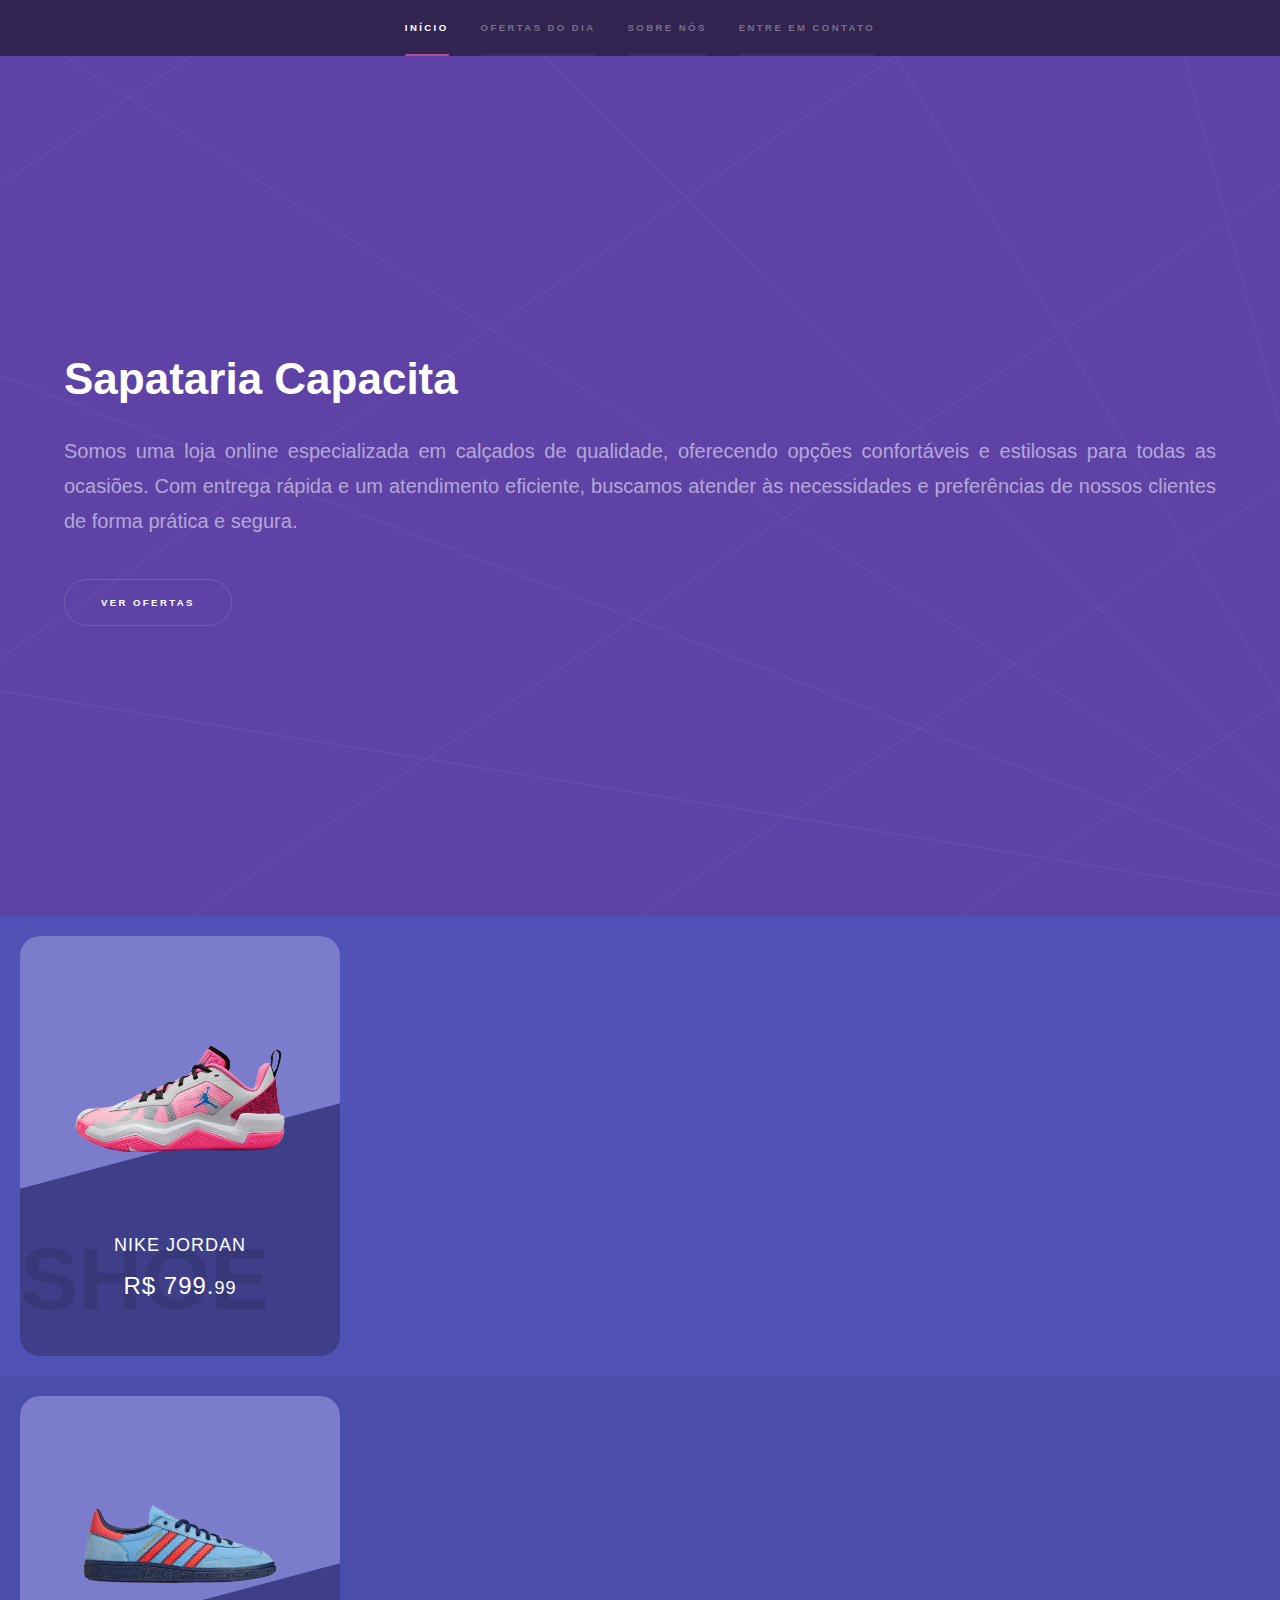
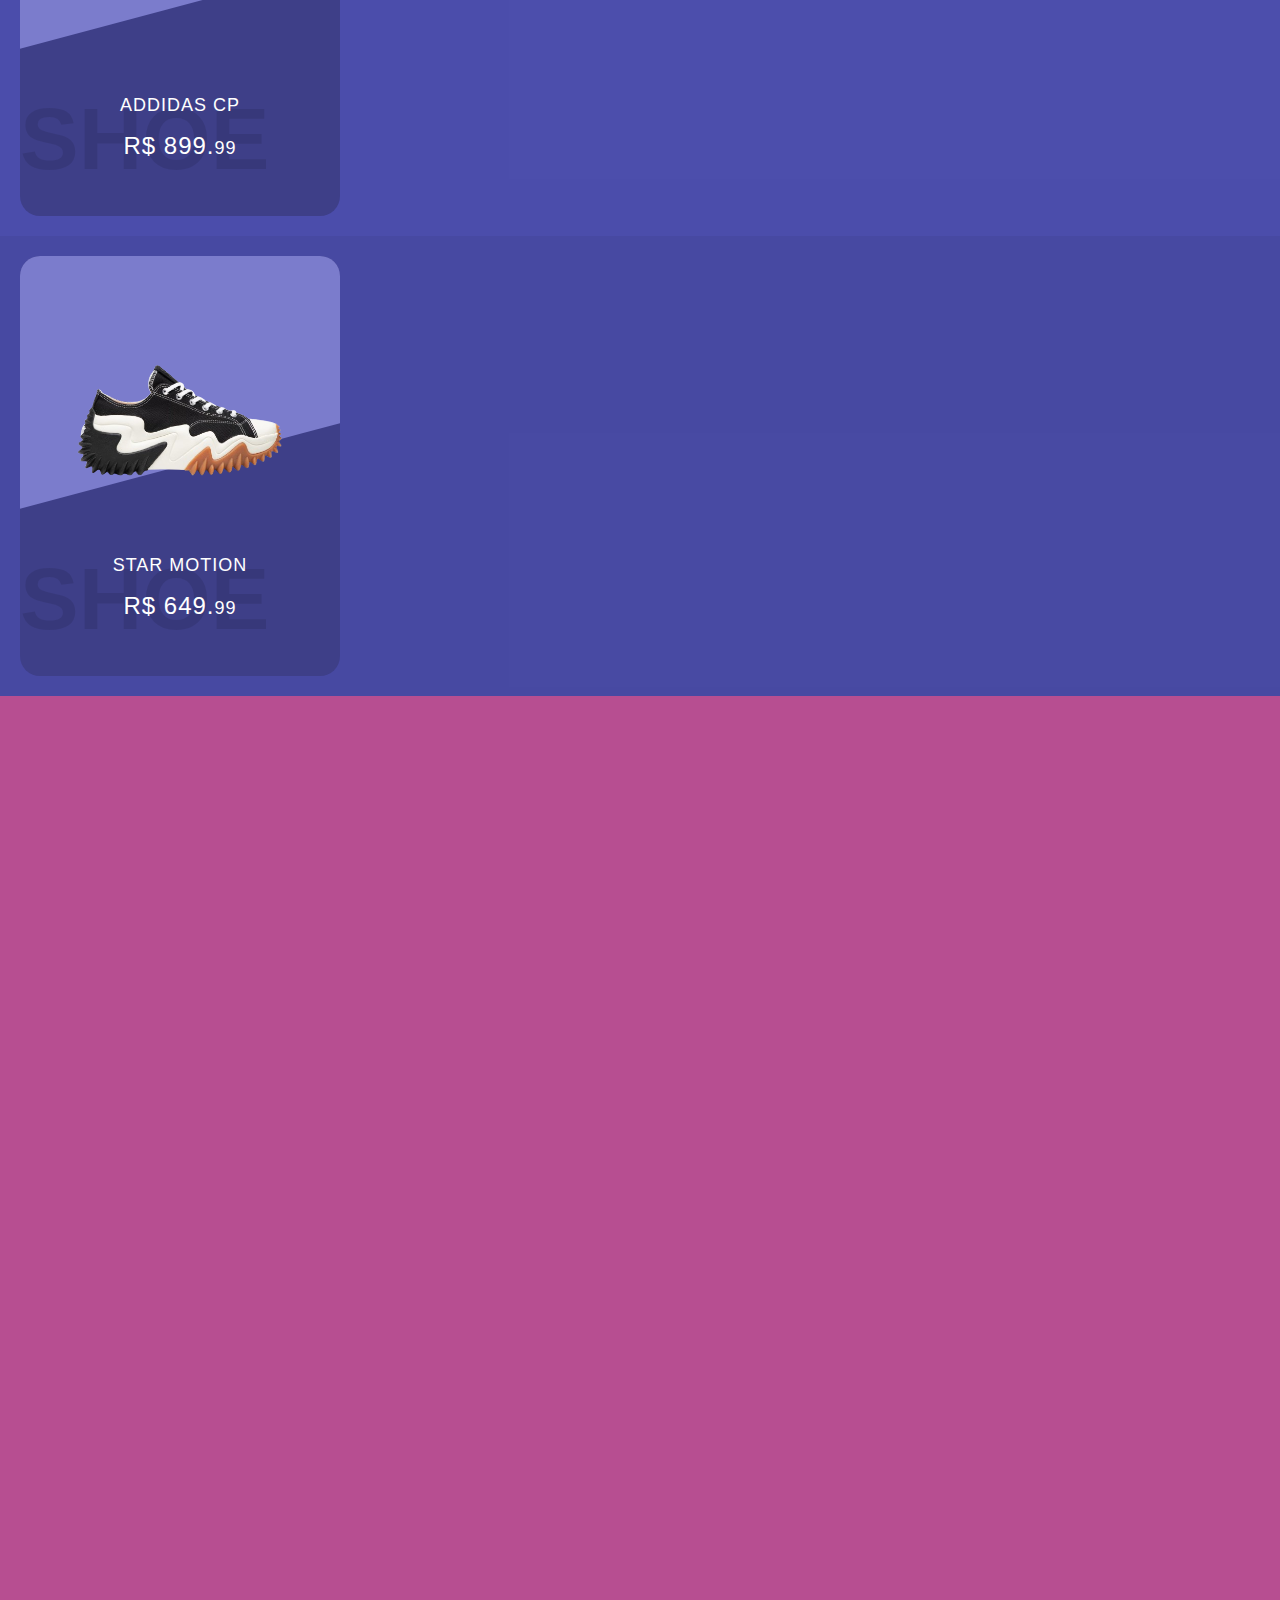
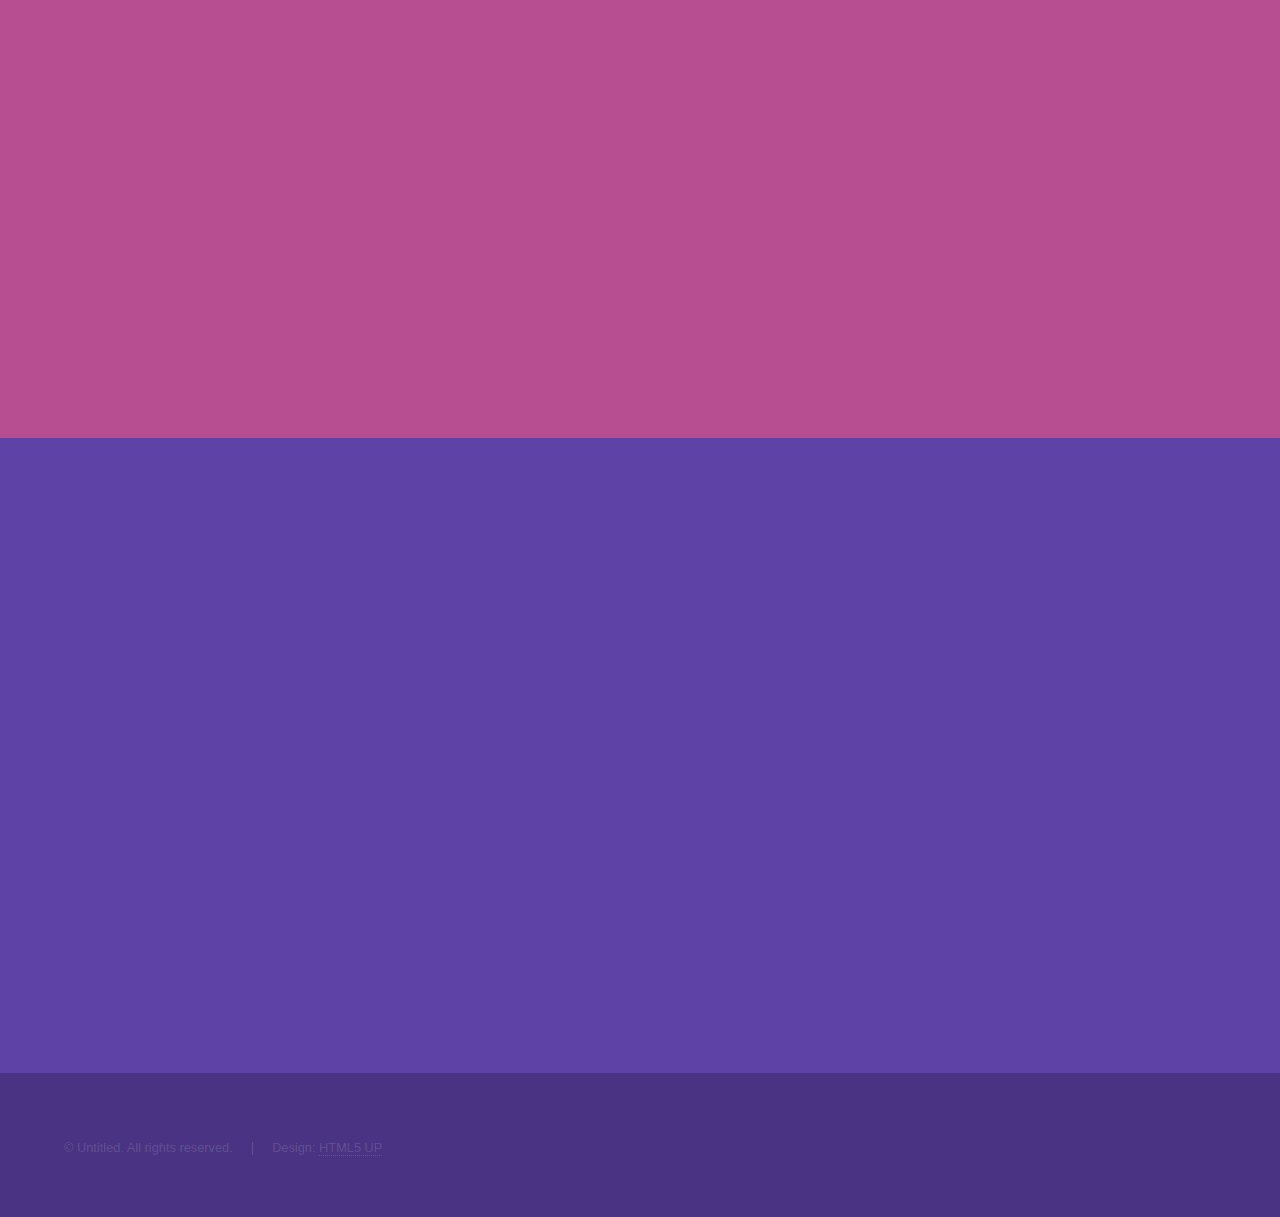
==== index.html @ b1a533a3 "Merge pull request #8 from Ruthielen/ruthielen" ====
<!DOCTYPE HTML>
<!--
	Hyperspace by HTML5 UP
	html5up.net | @ajlkn
	Free for personal and commercial use under the CCA 3.0 license (html5up.net/license)
-->
<html>
	<head>
		<title>Sapataria Capacita</title>
		<meta charset="utf-8" />
		<meta name="viewport" content="width=device-width, initial-scale=1, user-scalable=no" />
		<link rel="stylesheet" href="assets/css/main.css" />
		<link rel="shortcut icon" type="imagex/png" href="images/icone.png">
		<noscript><link rel="stylesheet" href="assets/css/noscript.css" /></noscript>
	</head>
	<body class="is-preload">

		<!-- Sidebar -->
			<section id="sidebar">
				<div class="inner">
					<nav>
						<ul>
							<li><a href="#intro">Início</a></li>
							<li><a href="#one">Ofertas do Dia</a></li>
							<li><a href="#two">Sobre Nós</a></li>
							<li><a href="#three">Entre em Contato</a></li>
						</ul>
					</nav>
				</div>
			</section>

		<!-- Wrapper -->
			<div id="wrapper">

				<!-- Intro -->
					<section id="intro" class="wrapper style1 fullscreen fade-up">
						<div class="inner">
							<h1>Sapataria Capacita</h1>
							<p>
								Somos uma loja online especializada em calçados de qualidade, oferecendo opções confortáveis e estilosas para todas as ocasiões. Com entrega rápida e um atendimento eficiente, buscamos atender às necessidades e preferências de nossos clientes de forma prática e segura.</p>
							<ul class="actions">
								<li><a href="#one" class="button scrolly">Ver Ofertas</a></li>
							</ul>
						</div>
					</section>

				<!-- One -->
					<section id="one" class="wrapper style2 spotlights">
						<section class="sub-section-one">
							<div class="card">
								<div class="imgBx">
									<img src="images/nike-jordan.png" alt="tênis nike jordan">
								</div>
								<div class="contentBx">
									<h3>Nike Jordan</h3>
									<h2 class="price">R$ 799.<span>99</span></h2>
									<a href="#" class="buy">Compre Agora</a>
								</div>
							</div>
							<div class="content">
								<div class="inner">
									<h2>Nike Jordan One Take 4 Masculino</h2>
									<p>Obtenha a velocidade que você precisa, assim como Russ. Inspirado no mais recente tênis exclusivo de Russell Westbrook, o solado do Jordan One Take 4 envolve quase até a entressola para que você possa começar, parar ou mudar de direção em um instante. Enquanto isso, o amortecimento Zoom Air com retorno de energia no antepé mantém você indo (e indo, e indo).</p>
									<ul class="actions">
										<li><a href="generic.html" class="button">Mais Produtos</a></li>
									</ul>
								</div>
							</div>
						</section>
						<section class="sub-section-one">
							<div class="card">
								<div class="imgBx">
									<img src="images/adidas-cp.png" alt="tênis adidas cp">
								</div>
								<div class="contentBx">
									<h3>Addidas CP</h3>
									<h2 class="price">R$ 899.<span>99</span></h2>
									<a href="#" class="buy">Compre Agora</a>
								</div>
							</div>
							<div class="content">
								<div class="inner">
									<h2>Adidas CP Manchester SPZL</h2>
									<p>Com o CP Manchester SPZL, reintroduzimos um verdadeiro clássico da linha SPZL — sem dúvida, um dos tênis mais desejados na história da adidas Spezial. Esta versão é reinterpretada pela ótica da C.P. Company, com materiais premium atualizados na icônica combinação de cores. Eles são feitos com sobreposições de camurça, camadas de nylon e as 3-Stripes em fita com costura decorativa contrastante.</p>
									<ul class="actions">
										<li><a href="generic.html" class="button">Mais Produtos</a></li>
									</ul>
								</div>
							</div>
						</section>
						<section class="sub-section-one">
							<div class="card">
								<div class="imgBx">
									<img src="images/star-motion.png" alt="tênis star motion">
								</div>
								<div class="contentBx">
									<h3>Star Motion</h3>
									<h2 class="price">R$ 649.<span>99</span></h2>
									<a href="#" class="buy">Compre Agora</a>
								</div>
							</div>
							<div class="content">
								<div class="inner">
									<h2>Converse Unissex Run Star Motion</h2>
									<p>Refletindo a energia das ruas da cidade, as linhas divertidas e distorcidas do Run Star Motion são feitas para o movimento do futuro. Reimaginado de dentro para fora, o posicionamento elevado e a entressola leve em espuma CX proporcionam conforto de outro nível a cada passo. Esta edição está mais limpa do que nunca, com um design monocromático que combina facilmente com qualquer peça do seu guarda-roupa.</p>
									<ul class="actions">
										<li><a href="generic.html" class="button">Mais Produtos</a></li>
									</ul>
								</div>
							</div>
						</section>
					</section>

				<!-- Two -->
					<section id="two" class="wrapper style3 fade-up">
						<div class="inner">
							<h2>Sobre nós</h2>
							<p>A Sapataria Capacita nasceu com o propósito de unir estilo, conforto e praticidade em um só lugar. Somos apaixonados por calçados e dedicados a oferecer o melhor para nossos clientes, desde a seleção criteriosa de produtos até o atendimento personalizado que você merece. Acreditamos que, com dedicação e trabalho em equipe, podemos proporcionar não apenas calçados de qualidade, mas também momentos de felicidade e confiança para nossos clientes. <i>Caminhe</i> conosco e descubra porque a Sapataria Capacita é a escolha certa para quem busca o melhor!</p>
							<p>Nossa equipe é composta por profissionais comprometidos e apaixonados pelo que fazem:</p>
							<div class="features">
								<section>
									<a href="https://github.com/KauaLQ"><span class="icon solid major fa-user-plus"></span></a>
									<h3>Kauã Lima de Queiroz</h3>
									<p>Estudante de Mecatrônica Industrial e apaixonado por tecnologia, Kauã contribuiu com sua visão inovadora para criar a Sapataria Capacita, oferecendo uma experiência prática e moderna para quem busca calçados de qualidade.</p>
								</section>
								<section>
									<a href="https://github.com/nayramoura"><span class="icon solid major fa-user-plus"></span></a>
									<h3>Nayra dos Santos Moura</h3>
									<p>Estudante de Análise e Desenvolvimento de Sistemas e fã de animes, Nayra contribuiu com seu conecimento intercultural e criatividade para ajudar a transformar a Sapataria Capacita em uma loja moderna e inovadora.</p>
								</section>
								<section>
									<a href="https://github.com/vinivascdev"><span class="icon solid major fa-user-plus"></span></a>
									<h3>João Vinícius Pereira de Vasconcelos Silva</h3>
									<p>Estudante de Sistemas e Mídias Digitais e amante da música, Vinícius trouxe sua criatividade e paixão pela comunicação para ajudar a moldar a Sapataria Capacita, tornando-a única e conectada com as necessidades dos clientes.</p>
								</section>
								<section>
									<a href="#"><span class="icon solid major fa-user-plus"></span></a>
									<h3>Luis Gustavo da Silva Vasconcelos</h3>
									<p>Com dedicação e entusiasmo, Gustavo contribuiu ativamente para o desenvolvimento da Sapataria Capacita, ajudando a construir uma marca que valoriza qualidade e inovação.</p>
								</section>
								<section>
									<a href="https://github.com/Ruthielen"><span class="icon solid major fa-user-plus"></span></a>
									<h3>Ruthielen Almeida Santos</h3>
									<p>Com seu gosto por cultura pop e um olhar único para tendências, Ruthielen trouxe sua energia e criatividade para a Sapataria Capacita, ajudando a construir uma experiência envolvente e dinâmica para nossos clientes.</p>
								</section>
								<section>
									<span class="icon solid major fa-users"></span>
									<h3>Nossos parceiros</h3>
									<p>    
										<div class="logo-carousel">
											<div class="logo-track">
												<!-- Insira os logos abaixo -->
												<img src="images/logo_atlantico.png" alt="Logo 1">
												<img src="images/logo_uece.png" alt="Logo 2">
												<img src="images/logo_softex.png" alt="Logo 3">
												<!-- Repita os logos para criar um loop contínuo -->
												<img src="images/logo_atlantico.png" alt="Logo 1">
												<img src="images/logo_uece.png" alt="Logo 2">
												<img src="images/logo_softex.png" alt="Logo 3">
											</div>
										</div>
									</p>
								</section>
							</div>
							<ul class="actions">
								<li><a href="#three" class="button scrolly">Contate-nos!</a></li>
							</ul>
						</div>
					</section>

				<!-- Three -->
					<section id="three" class="wrapper style1 fade-up">
						<div class="inner">
							<h2>Contato</h2>
							<p>Entre em contoto conosco preenchendo o formulário abaixo.</p>
							<div class="split style1">
								<section>
									<form method="post" action="#">
										<div class="fields">
											<div class="field half">
												<label for="name">Nome</label>
												<input type="text" name="name" id="name" />
											</div>
											<div class="field half">
												<label for="email">Email</label>
												<input type="text" name="email" id="email" />
											</div>
											<div class="field">
												<label for="message">Mensagem</label>
												<textarea name="message" id="message" rows="5"></textarea>
											</div>
										</div>
										<ul class="actions">
											<li><a href="" class="button submit">Enviar Mensagem</a></li>
										</ul>
									</form>
								</section>
								<section>
									<ul class="contact">
										<li>
											<h3>Endereço</h3>
											<span>Av. Treze de Maio, 2081<br />
												Benfica, Fortaleza - CE, 60040-531<br />
											Brasil</span>
										</li>
										<li>
											<h3>Email</h3>
											<a href="#">admcapacitabrasil@atlantico.com.br</a>
										</li>
										<li>
											<h3>Telefone</h3>
											<span>(000) 000-0000</span>
										</li>
										<li>
											<h3>Social</h3>
											<ul class="icons">
												<li><a href="#" class="icon brands fa-twitter"><span class="label">Twitter</span></a></li>
												<li><a href="#" class="icon brands fa-facebook-f"><span class="label">Facebook</span></a></li>
												<li><a href="#" class="icon brands fa-github"><span class="label">GitHub</span></a></li>
												<li><a href="#" class="icon brands fa-instagram"><span class="label">Instagram</span></a></li>
												<li><a href="#" class="icon brands fa-linkedin-in"><span class="label">LinkedIn</span></a></li>
											</ul>
										</li>
									</ul>
								</section>
							</div>
						</div>
					</section>

			</div>

		<!-- Footer -->
			<footer id="footer" class="wrapper style1-alt">
				<div class="inner">
					<ul class="menu">
						<li>&copy; Untitled. All rights reserved.</li><li>Design: <a href="http://html5up.net">HTML5 UP</a></li>
					</ul>
				</div>
			</footer>

		<!-- Scripts -->
			<script src="assets/js/jquery.min.js"></script>
			<script src="assets/js/jquery.scrollex.min.js"></script>
			<script src="assets/js/jquery.scrolly.min.js"></script>
			<script src="assets/js/browser.min.js"></script>
			<script src="assets/js/breakpoints.min.js"></script>
			<script src="assets/js/util.js"></script>
			<script src="assets/js/main.js"></script>

	</body>
</html>
---- assets/css/main.css ----
@import url(fontawesome-all.min.css);

/*
	Hyperspace by HTML5 UP
	html5up.net | @ajlkn
	Free for personal and commercial use under the CCA 3.0 license (html5up.net/license)
*/

html, body, div, span, applet, object,
iframe, h1, h2, h3, h4, h5, h6, p, blockquote,
pre, a, abbr, acronym, address, big, cite,
code, del, dfn, em, img, ins, kbd, q, s, samp,
small, strike, strong, sub, sup, tt, var, b,
u, i, center, dl, dt, dd, ol, ul, li, fieldset,
form, label, legend, table, caption, tbody,
tfoot, thead, tr, th, td, article, aside,
canvas, details, embed, figure, figcaption,
footer, header, hgroup, menu, nav, output, ruby,
section, summary, time, mark, audio, video {
	margin: 0;
	padding: 0;
	border: 0;
	font-size: 100%;
	font: inherit;
	vertical-align: baseline;}

article, aside, details, figcaption, figure,
footer, header, hgroup, menu, nav, section {
	display: block;}

body {
	line-height: 1;
}

ol, ul {
	list-style: none;
}

blockquote, q {
	quotes: none;
}

	blockquote:before, blockquote:after, q:before, q:after {
		content: '';
		content: none;
	}

table {
	border-collapse: collapse;
	border-spacing: 0;
}

body {
	-webkit-text-size-adjust: none;
}

mark {
	background-color: transparent;
	color: inherit;
}

input::-moz-focus-inner {
	border: 0;
	padding: 0;
}

input, select, textarea {
	-moz-appearance: none;
	-webkit-appearance: none;
	-ms-appearance: none;
	appearance: none;
}

/* Basic */

	@-ms-viewport {
		width: device-width;
	}

	body {
		-ms-overflow-style: scrollbar;
	}

	@media screen and (max-width: 480px) {

		html, body {
			min-width: 320px;
		}

	}

	html {
		box-sizing: border-box;
	}

	*, *:before, *:after {
		box-sizing: inherit;
	}

	body {
		background: #312450;
	}

		body.is-preload *, body.is-preload *:before, body.is-preload *:after {
			-moz-animation: none !important;
			-webkit-animation: none !important;
			-ms-animation: none !important;
			animation: none !important;
			-moz-transition: none !important;
			-webkit-transition: none !important;
			-ms-transition: none !important;
			transition: none !important;
		}

/* Type */

	body, input, select, textarea {
		color: rgba(255, 255, 255, 0.55);
		font-family: Arial, Helvetica, sans-serif;
		font-size: 16.5pt;
		font-weight: normal;
		line-height: 1.75;
	}

		@media screen and (max-width: 1680px) {

			body, input, select, textarea {
				font-size: 13pt;
			}

		}

		@media screen and (max-width: 1280px) {

			body, input, select, textarea {
				font-size: 12pt;
			}

		}

		@media screen and (max-width: 360px) {

			body, input, select, textarea {
				font-size: 11pt;
			}

		}

	a {
		-moz-transition: color 0.2s ease, border-bottom-color 0.2s ease;
		-webkit-transition: color 0.2s ease, border-bottom-color 0.2s ease;
		-ms-transition: color 0.2s ease, border-bottom-color 0.2s ease;
		transition: color 0.2s ease, border-bottom-color 0.2s ease;
		border-bottom: dotted 1px rgba(255, 255, 255, 0.35);
		color: inherit;
		text-decoration: none;
	}

		a:hover {
			border-bottom-color: transparent;
			color: #ffffff;
		}

	strong, b {
		color: #ffffff;
		font-weight: bold;
	}

	em, i {
		font-style: italic;
	}

	p {
		margin: 0 0 2em 0;
	}

	h1, h2, h3, h4, h5, h6 {
		color: #ffffff;
		font-weight: bold;
		line-height: 1.5;
		margin: 0 0 0.5em 0;
	}

		h1 a, h2 a, h3 a, h4 a, h5 a, h6 a {
			color: inherit;
			text-decoration: none;
		}

	h1 {
		font-size: 2.75em;
	}

		h1.major {
			margin: 0 0 1.3em 0;
			position: relative;
			padding-bottom: 0.35em;
		}

			h1.major:after {
				background-image: -moz-linear-gradient(to right, #5e42a6, #b74e91);
				background-image: -webkit-linear-gradient(to right, #5e42a6, #b74e91);
				background-image: -ms-linear-gradient(to right, #5e42a6, #b74e91);
				background-image: linear-gradient(to right, #5e42a6, #b74e91);
				-moz-transition: max-width 0.2s ease;
				-webkit-transition: max-width 0.2s ease;
				-ms-transition: max-width 0.2s ease;
				transition: max-width 0.2s ease;
				border-radius: 0.2em;
				bottom: 0;
				content: '';
				height: 0.05em;
				position: absolute;
				right: 0;
				width: 100%;
			}

	h2 {
		font-size: 1.75em;
	}

	h3 {
		font-size: 1.1em;
	}

	h4 {
		font-size: 1em;
	}

	h5 {
		font-size: 0.8em;
	}

	h6 {
		font-size: 0.6em;
	}

	@media screen and (max-width: 736px) {

		h1 {
			font-size: 2em;
		}

		h2 {
			font-size: 1.25em;
		}

		h3 {
			font-size: 1em;
		}

		h4 {
			font-size: 0.8em;
		}

		h5 {
			font-size: 0.6em;
		}

		h6 {
			font-size: 0.6em;
		}

	}

	sub {
		font-size: 0.8em;
		position: relative;
		top: 0.5em;
	}

	sup {
		font-size: 0.8em;
		position: relative;
		top: -0.5em;
	}

	blockquote {
		border-left: solid 4px rgba(255, 255, 255, 0.15);
		font-style: italic;
		margin: 0 0 2em 0;
		padding: 0.5em 0 0.5em 2em;
	}

	code {
		background: rgba(255, 255, 255, 0.05);
		border-radius: 0.25em;
		border: solid 1px rgba(255, 255, 255, 0.15);
		font-family: "Courier New", monospace;
		font-size: 0.9em;
		margin: 0 0.25em;
		padding: 0.25em 0.65em;
	}

	pre {
		-webkit-overflow-scrolling: touch;
		font-family: "Courier New", monospace;
		font-size: 0.9em;
		margin: 0 0 2em 0;
	}

		pre code {
			display: block;
			line-height: 1.75em;
			padding: 1em 1.5em;
			overflow-x: auto;
		}

	hr {
		border: 0;
		border-bottom: solid 1px rgba(255, 255, 255, 0.15);
		margin: 2em 0;
	}

		hr.major {
			margin: 3em 0;
		}

	.align-left {
		text-align: left;
	}

	.align-center {
		text-align: center;
	}

	.align-right {
		text-align: right;
	}

/* Row */

	.row {
		display: flex;
		flex-wrap: wrap;
		box-sizing: border-box;
		align-items: stretch;
	}

		.row > * {
			box-sizing: border-box;
		}

		.row.gtr-uniform > * > :last-child {
			margin-bottom: 0;
		}

		.row.aln-left {
			justify-content: flex-start;
		}

		.row.aln-center {
			justify-content: center;
		}

		.row.aln-right {
			justify-content: flex-end;
		}

		.row.aln-top {
			align-items: flex-start;
		}

		.row.aln-middle {
			align-items: center;
		}

		.row.aln-bottom {
			align-items: flex-end;
		}

		.row > .imp {
			order: -1;
		}

		.row > .col-1 {
			width: 8.33333%;
		}

		.row > .off-1 {
			margin-left: 8.33333%;
		}

		.row > .col-2 {
			width: 16.66667%;
		}

		.row > .off-2 {
			margin-left: 16.66667%;
		}

		.row > .col-3 {
			width: 25%;
		}

		.row > .off-3 {
			margin-left: 25%;
		}

		.row > .col-4 {
			width: 33.33333%;
		}

		.row > .off-4 {
			margin-left: 33.33333%;
		}

		.row > .col-5 {
			width: 41.66667%;
		}

		.row > .off-5 {
			margin-left: 41.66667%;
		}

		.row > .col-6 {
			width: 50%;
		}

		.row > .off-6 {
			margin-left: 50%;
		}

		.row > .col-7 {
			width: 58.33333%;
		}

		.row > .off-7 {
			margin-left: 58.33333%;
		}

		.row > .col-8 {
			width: 66.66667%;
		}

		.row > .off-8 {
			margin-left: 66.66667%;
		}

		.row > .col-9 {
			width: 75%;
		}

		.row > .off-9 {
			margin-left: 75%;
		}

		.row > .col-10 {
			width: 83.33333%;
		}

		.row > .off-10 {
			margin-left: 83.33333%;
		}

		.row > .col-11 {
			width: 91.66667%;
		}

		.row > .off-11 {
			margin-left: 91.66667%;
		}

		.row > .col-12 {
			width: 100%;
		}

		.row > .off-12 {
			margin-left: 100%;
		}

		.row.gtr-0 {
			margin-top: 0;
			margin-left: 0em;
		}

			.row.gtr-0 > * {
				padding: 0 0 0 0em;
			}

			.row.gtr-0.gtr-uniform {
				margin-top: 0em;
			}

				.row.gtr-0.gtr-uniform > * {
					padding-top: 0em;
				}

		.row.gtr-25 {
			margin-top: 0;
			margin-left: -0.375em;
		}

			.row.gtr-25 > * {
				padding: 0 0 0 0.375em;
			}

			.row.gtr-25.gtr-uniform {
				margin-top: -0.375em;
			}

				.row.gtr-25.gtr-uniform > * {
					padding-top: 0.375em;
				}

		.row.gtr-50 {
			margin-top: 0;
			margin-left: -0.75em;
		}

			.row.gtr-50 > * {
				padding: 0 0 0 0.75em;
			}

			.row.gtr-50.gtr-uniform {
				margin-top: -0.75em;
			}

				.row.gtr-50.gtr-uniform > * {
					padding-top: 0.75em;
				}

		.row {
			margin-top: 0;
			margin-left: -1.5em;
		}

			.row > * {
				padding: 0 0 0 1.5em;
			}

			.row.gtr-uniform {
				margin-top: -1.5em;
			}

				.row.gtr-uniform > * {
					padding-top: 1.5em;
				}

		.row.gtr-150 {
			margin-top: 0;
			margin-left: -2.25em;
		}

			.row.gtr-150 > * {
				padding: 0 0 0 2.25em;
			}

			.row.gtr-150.gtr-uniform {
				margin-top: -2.25em;
			}

				.row.gtr-150.gtr-uniform > * {
					padding-top: 2.25em;
				}

		.row.gtr-200 {
			margin-top: 0;
			margin-left: -3em;
		}

			.row.gtr-200 > * {
				padding: 0 0 0 3em;
			}

			.row.gtr-200.gtr-uniform {
				margin-top: -3em;
			}

				.row.gtr-200.gtr-uniform > * {
					padding-top: 3em;
				}

		@media screen and (max-width: 1680px) {

			.row {
				display: flex;
				flex-wrap: wrap;
				box-sizing: border-box;
				align-items: stretch;
			}

				.row > * {
					box-sizing: border-box;
				}

				.row.gtr-uniform > * > :last-child {
					margin-bottom: 0;
				}

				.row.aln-left {
					justify-content: flex-start;
				}

				.row.aln-center {
					justify-content: center;
				}

				.row.aln-right {
					justify-content: flex-end;
				}

				.row.aln-top {
					align-items: flex-start;
				}

				.row.aln-middle {
					align-items: center;
				}

				.row.aln-bottom {
					align-items: flex-end;
				}

				.row > .imp-xlarge {
					order: -1;
				}

				.row > .col-1-xlarge {
					width: 8.33333%;
				}

				.row > .off-1-xlarge {
					margin-left: 8.33333%;
				}

				.row > .col-2-xlarge {
					width: 16.66667%;
				}

				.row > .off-2-xlarge {
					margin-left: 16.66667%;
				}

				.row > .col-3-xlarge {
					width: 25%;
				}

				.row > .off-3-xlarge {
					margin-left: 25%;
				}

				.row > .col-4-xlarge {
					width: 33.33333%;
				}

				.row > .off-4-xlarge {
					margin-left: 33.33333%;
				}

				.row > .col-5-xlarge {
					width: 41.66667%;
				}

				.row > .off-5-xlarge {
					margin-left: 41.66667%;
				}

				.row > .col-6-xlarge {
					width: 50%;
				}

				.row > .off-6-xlarge {
					margin-left: 50%;
				}

				.row > .col-7-xlarge {
					width: 58.33333%;
				}

				.row > .off-7-xlarge {
					margin-left: 58.33333%;
				}

				.row > .col-8-xlarge {
					width: 66.66667%;
				}

				.row > .off-8-xlarge {
					margin-left: 66.66667%;
				}

				.row > .col-9-xlarge {
					width: 75%;
				}

				.row > .off-9-xlarge {
					margin-left: 75%;
				}

				.row > .col-10-xlarge {
					width: 83.33333%;
				}

				.row > .off-10-xlarge {
					margin-left: 83.33333%;
				}

				.row > .col-11-xlarge {
					width: 91.66667%;
				}

				.row > .off-11-xlarge {
					margin-left: 91.66667%;
				}

				.row > .col-12-xlarge {
					width: 100%;
				}

				.row > .off-12-xlarge {
					margin-left: 100%;
				}

				.row.gtr-0 {
					margin-top: 0;
					margin-left: 0em;
				}

					.row.gtr-0 > * {
						padding: 0 0 0 0em;
					}

					.row.gtr-0.gtr-uniform {
						margin-top: 0em;
					}

						.row.gtr-0.gtr-uniform > * {
							padding-top: 0em;
						}

				.row.gtr-25 {
					margin-top: 0;
					margin-left: -0.375em;
				}

					.row.gtr-25 > * {
						padding: 0 0 0 0.375em;
					}

					.row.gtr-25.gtr-uniform {
						margin-top: -0.375em;
					}

						.row.gtr-25.gtr-uniform > * {
							padding-top: 0.375em;
						}

				.row.gtr-50 {
					margin-top: 0;
					margin-left: -0.75em;
				}

					.row.gtr-50 > * {
						padding: 0 0 0 0.75em;
					}

					.row.gtr-50.gtr-uniform {
						margin-top: -0.75em;
					}

						.row.gtr-50.gtr-uniform > * {
							padding-top: 0.75em;
						}

				.row {
					margin-top: 0;
					margin-left: -1.5em;
				}

					.row > * {
						padding: 0 0 0 1.5em;
					}

					.row.gtr-uniform {
						margin-top: -1.5em;
					}

						.row.gtr-uniform > * {
							padding-top: 1.5em;
						}

				.row.gtr-150 {
					margin-top: 0;
					margin-left: -2.25em;
				}

					.row.gtr-150 > * {
						padding: 0 0 0 2.25em;
					}

					.row.gtr-150.gtr-uniform {
						margin-top: -2.25em;
					}

						.row.gtr-150.gtr-uniform > * {
							padding-top: 2.25em;
						}

				.row.gtr-200 {
					margin-top: 0;
					margin-left: -3em;
				}

					.row.gtr-200 > * {
						padding: 0 0 0 3em;
					}

					.row.gtr-200.gtr-uniform {
						margin-top: -3em;
					}

						.row.gtr-200.gtr-uniform > * {
							padding-top: 3em;
						}

		}

		@media screen and (max-width: 1280px) {

			.row {
				display: flex;
				flex-wrap: wrap;
				box-sizing: border-box;
				align-items: stretch;
			}

				.row > * {
					box-sizing: border-box;
				}

				.row.gtr-uniform > * > :last-child {
					margin-bottom: 0;
				}

				.row.aln-left {
					justify-content: flex-start;
				}

				.row.aln-center {
					justify-content: center;
				}

				.row.aln-right {
					justify-content: flex-end;
				}

				.row.aln-top {
					align-items: flex-start;
				}

				.row.aln-middle {
					align-items: center;
				}

				.row.aln-bottom {
					align-items: flex-end;
				}

				.row > .imp-large {
					order: -1;
				}

				.row > .col-1-large {
					width: 8.33333%;
				}

				.row > .off-1-large {
					margin-left: 8.33333%;
				}

				.row > .col-2-large {
					width: 16.66667%;
				}

				.row > .off-2-large {
					margin-left: 16.66667%;
				}

				.row > .col-3-large {
					width: 25%;
				}

				.row > .off-3-large {
					margin-left: 25%;
				}

				.row > .col-4-large {
					width: 33.33333%;
				}

				.row > .off-4-large {
					margin-left: 33.33333%;
				}

				.row > .col-5-large {
					width: 41.66667%;
				}

				.row > .off-5-large {
					margin-left: 41.66667%;
				}

				.row > .col-6-large {
					width: 50%;
				}

				.row > .off-6-large {
					margin-left: 50%;
				}

				.row > .col-7-large {
					width: 58.33333%;
				}

				.row > .off-7-large {
					margin-left: 58.33333%;
				}

				.row > .col-8-large {
					width: 66.66667%;
				}

				.row > .off-8-large {
					margin-left: 66.66667%;
				}

				.row > .col-9-large {
					width: 75%;
				}

				.row > .off-9-large {
					margin-left: 75%;
				}

				.row > .col-10-large {
					width: 83.33333%;
				}

				.row > .off-10-large {
					margin-left: 83.33333%;
				}

				.row > .col-11-large {
					width: 91.66667%;
				}

				.row > .off-11-large {
					margin-left: 91.66667%;
				}

				.row > .col-12-large {
					width: 100%;
				}

				.row > .off-12-large {
					margin-left: 100%;
				}

				.row.gtr-0 {
					margin-top: 0;
					margin-left: 0em;
				}

					.row.gtr-0 > * {
						padding: 0 0 0 0em;
					}

					.row.gtr-0.gtr-uniform {
						margin-top: 0em;
					}

						.row.gtr-0.gtr-uniform > * {
							padding-top: 0em;
						}

				.row.gtr-25 {
					margin-top: 0;
					margin-left: -0.375em;
				}

					.row.gtr-25 > * {
						padding: 0 0 0 0.375em;
					}

					.row.gtr-25.gtr-uniform {
						margin-top: -0.375em;
					}

						.row.gtr-25.gtr-uniform > * {
							padding-top: 0.375em;
						}

				.row.gtr-50 {
					margin-top: 0;
					margin-left: -0.75em;
				}

					.row.gtr-50 > * {
						padding: 0 0 0 0.75em;
					}

					.row.gtr-50.gtr-uniform {
						margin-top: -0.75em;
					}

						.row.gtr-50.gtr-uniform > * {
							padding-top: 0.75em;
						}

				.row {
					margin-top: 0;
					margin-left: -1.5em;
				}

					.row > * {
						padding: 0 0 0 1.5em;
					}

					.row.gtr-uniform {
						margin-top: -1.5em;
					}

						.row.gtr-uniform > * {
							padding-top: 1.5em;
						}

				.row.gtr-150 {
					margin-top: 0;
					margin-left: -2.25em;
				}

					.row.gtr-150 > * {
						padding: 0 0 0 2.25em;
					}

					.row.gtr-150.gtr-uniform {
						margin-top: -2.25em;
					}

						.row.gtr-150.gtr-uniform > * {
							padding-top: 2.25em;
						}

				.row.gtr-200 {
					margin-top: 0;
					margin-left: -3em;
				}

					.row.gtr-200 > * {
						padding: 0 0 0 3em;
					}

					.row.gtr-200.gtr-uniform {
						margin-top: -3em;
					}

						.row.gtr-200.gtr-uniform > * {
							padding-top: 3em;
						}

		}

		@media screen and (max-width: 980px) {

			.row {
				display: flex;
				flex-wrap: wrap;
				box-sizing: border-box;
				align-items: stretch;
			}

				.row > * {
					box-sizing: border-box;
				}

				.row.gtr-uniform > * > :last-child {
					margin-bottom: 0;
				}

				.row.aln-left {
					justify-content: flex-start;
				}

				.row.aln-center {
					justify-content: center;
				}

				.row.aln-right {
					justify-content: flex-end;
				}

				.row.aln-top {
					align-items: flex-start;
				}

				.row.aln-middle {
					align-items: center;
				}

				.row.aln-bottom {
					align-items: flex-end;
				}

				.row > .imp-medium {
					order: -1;
				}

				.row > .col-1-medium {
					width: 8.33333%;
				}

				.row > .off-1-medium {
					margin-left: 8.33333%;
				}

				.row > .col-2-medium {
					width: 16.66667%;
				}

				.row > .off-2-medium {
					margin-left: 16.66667%;
				}

				.row > .col-3-medium {
					width: 25%;
				}

				.row > .off-3-medium {
					margin-left: 25%;
				}

				.row > .col-4-medium {
					width: 33.33333%;
				}

				.row > .off-4-medium {
					margin-left: 33.33333%;
				}

				.row > .col-5-medium {
					width: 41.66667%;
				}

				.row > .off-5-medium {
					margin-left: 41.66667%;
				}

				.row > .col-6-medium {
					width: 50%;
				}

				.row > .off-6-medium {
					margin-left: 50%;
				}

				.row > .col-7-medium {
					width: 58.33333%;
				}

				.row > .off-7-medium {
					margin-left: 58.33333%;
				}

				.row > .col-8-medium {
					width: 66.66667%;
				}

				.row > .off-8-medium {
					margin-left: 66.66667%;
				}

				.row > .col-9-medium {
					width: 75%;
				}

				.row > .off-9-medium {
					margin-left: 75%;
				}

				.row > .col-10-medium {
					width: 83.33333%;
				}

				.row > .off-10-medium {
					margin-left: 83.33333%;
				}

				.row > .col-11-medium {
					width: 91.66667%;
				}

				.row > .off-11-medium {
					margin-left: 91.66667%;
				}

				.row > .col-12-medium {
					width: 100%;
				}

				.row > .off-12-medium {
					margin-left: 100%;
				}

				.row.gtr-0 {
					margin-top: 0;
					margin-left: 0em;
				}

					.row.gtr-0 > * {
						padding: 0 0 0 0em;
					}

					.row.gtr-0.gtr-uniform {
						margin-top: 0em;
					}

						.row.gtr-0.gtr-uniform > * {
							padding-top: 0em;
						}

				.row.gtr-25 {
					margin-top: 0;
					margin-left: -0.375em;
				}

					.row.gtr-25 > * {
						padding: 0 0 0 0.375em;
					}

					.row.gtr-25.gtr-uniform {
						margin-top: -0.375em;
					}

						.row.gtr-25.gtr-uniform > * {
							padding-top: 0.375em;
						}

				.row.gtr-50 {
					margin-top: 0;
					margin-left: -0.75em;
				}

					.row.gtr-50 > * {
						padding: 0 0 0 0.75em;
					}

					.row.gtr-50.gtr-uniform {
						margin-top: -0.75em;
					}

						.row.gtr-50.gtr-uniform > * {
							padding-top: 0.75em;
						}

				.row {
					margin-top: 0;
					margin-left: -1.5em;
				}

					.row > * {
						padding: 0 0 0 1.5em;
					}

					.row.gtr-uniform {
						margin-top: -1.5em;
					}

						.row.gtr-uniform > * {
							padding-top: 1.5em;
						}

				.row.gtr-150 {
					margin-top: 0;
					margin-left: -2.25em;
				}

					.row.gtr-150 > * {
						padding: 0 0 0 2.25em;
					}

					.row.gtr-150.gtr-uniform {
						margin-top: -2.25em;
					}

						.row.gtr-150.gtr-uniform > * {
							padding-top: 2.25em;
						}

				.row.gtr-200 {
					margin-top: 0;
					margin-left: -3em;
				}

					.row.gtr-200 > * {
						padding: 0 0 0 3em;
					}

					.row.gtr-200.gtr-uniform {
						margin-top: -3em;
					}

						.row.gtr-200.gtr-uniform > * {
							padding-top: 3em;
						}

		}

		@media screen and (max-width: 736px) {

			.row {
				display: flex;
				flex-wrap: wrap;
				box-sizing: border-box;
				align-items: stretch;
			}

				.row > * {
					box-sizing: border-box;
				}

				.row.gtr-uniform > * > :last-child {
					margin-bottom: 0;
				}

				.row.aln-left {
					justify-content: flex-start;
				}

				.row.aln-center {
					justify-content: center;
				}

				.row.aln-right {
					justify-content: flex-end;
				}

				.row.aln-top {
					align-items: flex-start;
				}

				.row.aln-middle {
					align-items: center;
				}

				.row.aln-bottom {
					align-items: flex-end;
				}

				.row > .imp-small {
					order: -1;
				}

				.row > .col-1-small {
					width: 8.33333%;
				}

				.row > .off-1-small {
					margin-left: 8.33333%;
				}

				.row > .col-2-small {
					width: 16.66667%;
				}

				.row > .off-2-small {
					margin-left: 16.66667%;
				}

				.row > .col-3-small {
					width: 25%;
				}

				.row > .off-3-small {
					margin-left: 25%;
				}

				.row > .col-4-small {
					width: 33.33333%;
				}

				.row > .off-4-small {
					margin-left: 33.33333%;
				}

				.row > .col-5-small {
					width: 41.66667%;
				}

				.row > .off-5-small {
					margin-left: 41.66667%;
				}

				.row > .col-6-small {
					width: 50%;
				}

				.row > .off-6-small {
					margin-left: 50%;
				}

				.row > .col-7-small {
					width: 58.33333%;
				}

				.row > .off-7-small {
					margin-left: 58.33333%;
				}

				.row > .col-8-small {
					width: 66.66667%;
				}

				.row > .off-8-small {
					margin-left: 66.66667%;
				}

				.row > .col-9-small {
					width: 75%;
				}

				.row > .off-9-small {
					margin-left: 75%;
				}

				.row > .col-10-small {
					width: 83.33333%;
				}

				.row > .off-10-small {
					margin-left: 83.33333%;
				}

				.row > .col-11-small {
					width: 91.66667%;
				}

				.row > .off-11-small {
					margin-left: 91.66667%;
				}

				.row > .col-12-small {
					width: 100%;
				}

				.row > .off-12-small {
					margin-left: 100%;
				}

				.row.gtr-0 {
					margin-top: 0;
					margin-left: 0em;
				}

					.row.gtr-0 > * {
						padding: 0 0 0 0em;
					}

					.row.gtr-0.gtr-uniform {
						margin-top: 0em;
					}

						.row.gtr-0.gtr-uniform > * {
							padding-top: 0em;
						}

				.row.gtr-25 {
					margin-top: 0;
					margin-left: -0.375em;
				}

					.row.gtr-25 > * {
						padding: 0 0 0 0.375em;
					}

					.row.gtr-25.gtr-uniform {
						margin-top: -0.375em;
					}

						.row.gtr-25.gtr-uniform > * {
							padding-top: 0.375em;
						}

				.row.gtr-50 {
					margin-top: 0;
					margin-left: -0.75em;
				}

					.row.gtr-50 > * {
						padding: 0 0 0 0.75em;
					}

					.row.gtr-50.gtr-uniform {
						margin-top: -0.75em;
					}

						.row.gtr-50.gtr-uniform > * {
							padding-top: 0.75em;
						}

				.row {
					margin-top: 0;
					margin-left: -1.5em;
				}

					.row > * {
						padding: 0 0 0 1.5em;
					}

					.row.gtr-uniform {
						margin-top: -1.5em;
					}

						.row.gtr-uniform > * {
							padding-top: 1.5em;
						}

				.row.gtr-150 {
					margin-top: 0;
					margin-left: -2.25em;
				}

					.row.gtr-150 > * {
						padding: 0 0 0 2.25em;
					}

					.row.gtr-150.gtr-uniform {
						margin-top: -2.25em;
					}

						.row.gtr-150.gtr-uniform > * {
							padding-top: 2.25em;
						}

				.row.gtr-200 {
					margin-top: 0;
					margin-left: -3em;
				}

					.row.gtr-200 > * {
						padding: 0 0 0 3em;
					}

					.row.gtr-200.gtr-uniform {
						margin-top: -3em;
					}

						.row.gtr-200.gtr-uniform > * {
							padding-top: 3em;
						}

		}

		@media screen and (max-width: 480px) {

			.row {
				display: flex;
				flex-wrap: wrap;
				box-sizing: border-box;
				align-items: stretch;
			}

				.row > * {
					box-sizing: border-box;
				}

				.row.gtr-uniform > * > :last-child {
					margin-bottom: 0;
				}

				.row.aln-left {
					justify-content: flex-start;
				}

				.row.aln-center {
					justify-content: center;
				}

				.row.aln-right {
					justify-content: flex-end;
				}

				.row.aln-top {
					align-items: flex-start;
				}

				.row.aln-middle {
					align-items: center;
				}

				.row.aln-bottom {
					align-items: flex-end;
				}

				.row > .imp-xsmall {
					order: -1;
				}

				.row > .col-1-xsmall {
					width: 8.33333%;
				}

				.row > .off-1-xsmall {
					margin-left: 8.33333%;
				}

				.row > .col-2-xsmall {
					width: 16.66667%;
				}

				.row > .off-2-xsmall {
					margin-left: 16.66667%;
				}

				.row > .col-3-xsmall {
					width: 25%;
				}

				.row > .off-3-xsmall {
					margin-left: 25%;
				}

				.row > .col-4-xsmall {
					width: 33.33333%;
				}

				.row > .off-4-xsmall {
					margin-left: 33.33333%;
				}

				.row > .col-5-xsmall {
					width: 41.66667%;
				}

				.row > .off-5-xsmall {
					margin-left: 41.66667%;
				}

				.row > .col-6-xsmall {
					width: 50%;
				}

				.row > .off-6-xsmall {
					margin-left: 50%;
				}

				.row > .col-7-xsmall {
					width: 58.33333%;
				}

				.row > .off-7-xsmall {
					margin-left: 58.33333%;
				}

				.row > .col-8-xsmall {
					width: 66.66667%;
				}

				.row > .off-8-xsmall {
					margin-left: 66.66667%;
				}

				.row > .col-9-xsmall {
					width: 75%;
				}

				.row > .off-9-xsmall {
					margin-left: 75%;
				}

				.row > .col-10-xsmall {
					width: 83.33333%;
				}

				.row > .off-10-xsmall {
					margin-left: 83.33333%;
				}

				.row > .col-11-xsmall {
					width: 91.66667%;
				}

				.row > .off-11-xsmall {
					margin-left: 91.66667%;
				}

				.row > .col-12-xsmall {
					width: 100%;
				}

				.row > .off-12-xsmall {
					margin-left: 100%;
				}

				.row.gtr-0 {
					margin-top: 0;
					margin-left: 0em;
				}

					.row.gtr-0 > * {
						padding: 0 0 0 0em;
					}

					.row.gtr-0.gtr-uniform {
						margin-top: 0em;
					}

						.row.gtr-0.gtr-uniform > * {
							padding-top: 0em;
						}

				.row.gtr-25 {
					margin-top: 0;
					margin-left: -0.375em;
				}

					.row.gtr-25 > * {
						padding: 0 0 0 0.375em;
					}

					.row.gtr-25.gtr-uniform {
						margin-top: -0.375em;
					}

						.row.gtr-25.gtr-uniform > * {
							padding-top: 0.375em;
						}

				.row.gtr-50 {
					margin-top: 0;
					margin-left: -0.75em;
				}

					.row.gtr-50 > * {
						padding: 0 0 0 0.75em;
					}

					.row.gtr-50.gtr-uniform {
						margin-top: -0.75em;
					}

						.row.gtr-50.gtr-uniform > * {
							padding-top: 0.75em;
						}

				.row {
					margin-top: 0;
					margin-left: -1.5em;
				}

					.row > * {
						padding: 0 0 0 1.5em;
					}

					.row.gtr-uniform {
						margin-top: -1.5em;
					}

						.row.gtr-uniform > * {
							padding-top: 1.5em;
						}

				.row.gtr-150 {
					margin-top: 0;
					margin-left: -2.25em;
				}

					.row.gtr-150 > * {
						padding: 0 0 0 2.25em;
					}

					.row.gtr-150.gtr-uniform {
						margin-top: -2.25em;
					}

						.row.gtr-150.gtr-uniform > * {
							padding-top: 2.25em;
						}

				.row.gtr-200 {
					margin-top: 0;
					margin-left: -3em;
				}

					.row.gtr-200 > * {
						padding: 0 0 0 3em;
					}

					.row.gtr-200.gtr-uniform {
						margin-top: -3em;
					}

						.row.gtr-200.gtr-uniform > * {
							padding-top: 3em;
						}

		}

/* Box */

	.box {
		border-radius: 0.25em;
		border: solid 1px rgba(255, 255, 255, 0.15);
		margin-bottom: 2em;
		padding: 1.5em;
	}

		.box > :last-child,
		.box > :last-child > :last-child,
		.box > :last-child > :last-child > :last-child {
			margin-bottom: 0;
		}

		.box.alt {
			border: 0;
			border-radius: 0;
			padding: 0;
		}

/* Button */

	input[type="submit"],
	input[type="reset"],
	input[type="button"],
	button,
	.button {
		-moz-appearance: none;
		-webkit-appearance: none;
		-ms-appearance: none;
		appearance: none;
		-moz-transition: border-color 0.2s ease;
		-webkit-transition: border-color 0.2s ease;
		-ms-transition: border-color 0.2s ease;
		transition: border-color 0.2s ease;
		background-color: transparent;
		border: solid 1px !important;
		border-color: rgba(255, 255, 255, 0.15) !important;
		border-radius: 3em;
		color: #ffffff !important;
		cursor: pointer;
		display: inline-block;
		font-size: 0.6em;
		font-weight: bold;
		height: calc(4.75em + 2px);
		letter-spacing: 0.25em;
		line-height: 4.75em;
		outline: 0;
		padding: 0 3.75em;
		position: relative;
		text-align: center;
		text-decoration: none;
		text-transform: uppercase;
		white-space: nowrap;
	}

		input[type="submit"]:after,
		input[type="reset"]:after,
		input[type="button"]:after,
		button:after,
		.button:after {
			-moz-transform: scale(0.25);
			-webkit-transform: scale(0.25);
			-ms-transform: scale(0.25);
			transform: scale(0.25);
			pointer-events: none;
			-moz-transition: opacity 0.2s ease, -moz-transform 0.2s ease;
			-webkit-transition: opacity 0.2s ease, -webkit-transform 0.2s ease;
			-ms-transition: opacity 0.2s ease, -ms-transform 0.2s ease;
			transition: opacity 0.2s ease, transform 0.2s ease;
			background: #ffffff;
			border-radius: 3em;
			content: '';
			height: 100%;
			left: 0;
			opacity: 0;
			position: absolute;
			top: 0;
			width: 100%;
		}

		input[type="submit"].icon:before,
		input[type="reset"].icon:before,
		input[type="button"].icon:before,
		button.icon:before,
		.button.icon:before {
			margin-right: 0.75em;
		}

		input[type="submit"].fit,
		input[type="reset"].fit,
		input[type="button"].fit,
		button.fit,
		.button.fit {
			width: 100%;
		}

		input[type="submit"].small,
		input[type="reset"].small,
		input[type="button"].small,
		button.small,
		.button.small {
			font-size: 0.4em;
		}

		input[type="submit"].large,
		input[type="reset"].large,
		input[type="button"].large,
		button.large,
		.button.large {
			font-size: 0.8em;
		}

		input[type="submit"].primary,
		input[type="reset"].primary,
		input[type="button"].primary,
		button.primary,
		.button.primary {
			background-color: #ffffff;
			color: #312450 !important;
		}

			input[type="submit"].primary:after,
			input[type="reset"].primary:after,
			input[type="button"].primary:after,
			button.primary:after,
			.button.primary:after {
				display: none;
			}

		input[type="submit"].disabled, input[type="submit"]:disabled,
		input[type="reset"].disabled,
		input[type="reset"]:disabled,
		input[type="button"].disabled,
		input[type="button"]:disabled,
		button.disabled,
		button:disabled,
		.button.disabled,
		.button:disabled {
			cursor: default;
			opacity: 0.5;
			pointer-events: none;
		}

		input[type="submit"]:hover,
		input[type="reset"]:hover,
		input[type="button"]:hover,
		button:hover,
		.button:hover {
			border-color: rgba(255, 255, 255, 0.55) !important;
		}

			input[type="submit"]:hover:after,
			input[type="reset"]:hover:after,
			input[type="button"]:hover:after,
			button:hover:after,
			.button:hover:after {
				opacity: 0.05;
				-moz-transform: scale(1);
				-webkit-transform: scale(1);
				-ms-transform: scale(1);
				transform: scale(1);
			}

			input[type="submit"]:hover:active,
			input[type="reset"]:hover:active,
			input[type="button"]:hover:active,
			button:hover:active,
			.button:hover:active {
				border-color: #ffffff !important;
			}

				input[type="submit"]:hover:active:after,
				input[type="reset"]:hover:active:after,
				input[type="button"]:hover:active:after,
				button:hover:active:after,
				.button:hover:active:after {
					opacity: 0.1;
				}

/* Features */

	.features {
		display: -moz-flex;
		display: -webkit-flex;
		display: -ms-flex;
		display: flex;
		-moz-flex-wrap: wrap;
		-webkit-flex-wrap: wrap;
		-ms-flex-wrap: wrap;
		flex-wrap: wrap;
		border-radius: 0.25em;
		border: solid 1px rgba(255, 255, 255, 0.15);
		background: rgba(255, 255, 255, 0.05);
		margin: 0 0 2em 0;
	}

		.features section {
			padding: 3.5em 3em 1em 7em ;
			width: 50%;
			border-top: solid 1px rgba(255, 255, 255, 0.15);
			position: relative;
		}

			.features section:nth-child(-n + 2) {
				border-top-width: 0;
			}

			.features section:nth-child(2n) {
				border-left: solid 1px rgba(255, 255, 255, 0.15);
			}

			.features section .icon {
				-moz-transition: opacity 0.5s ease, -moz-transform 0.5s ease;
				-webkit-transition: opacity 0.5s ease, -webkit-transform 0.5s ease;
				-ms-transition: opacity 0.5s ease, -ms-transform 0.5s ease;
				transition: opacity 0.5s ease, transform 0.5s ease;
				-moz-transition-delay: 1s;
				-webkit-transition-delay: 1s;
				-ms-transition-delay: 1s;
				transition-delay: 1s;
				-moz-transform: scale(1);
				-webkit-transform: scale(1);
				-ms-transform: scale(1);
				transform: scale(1);
				position: absolute;
				left: 3em;
				top: 3em;
				opacity: 1;
			}

			.features section:nth-child(1) .icon {
				-moz-transition-delay: 0.15s;
				-webkit-transition-delay: 0.15s;
				-ms-transition-delay: 0.15s;
				transition-delay: 0.15s;
			}

			.features section:nth-child(2) .icon {
				-moz-transition-delay: 0.3s;
				-webkit-transition-delay: 0.3s;
				-ms-transition-delay: 0.3s;
				transition-delay: 0.3s;
			}

			.features section:nth-child(3) .icon {
				-moz-transition-delay: 0.45s;
				-webkit-transition-delay: 0.45s;
				-ms-transition-delay: 0.45s;
				transition-delay: 0.45s;
			}

			.features section:nth-child(4) .icon {
				-moz-transition-delay: 0.6s;
				-webkit-transition-delay: 0.6s;
				-ms-transition-delay: 0.6s;
				transition-delay: 0.6s;
			}

			.features section:nth-child(5) .icon {
				-moz-transition-delay: 0.75s;
				-webkit-transition-delay: 0.75s;
				-ms-transition-delay: 0.75s;
				transition-delay: 0.75s;
			}

			.features section:nth-child(6) .icon {
				-moz-transition-delay: 0.9s;
				-webkit-transition-delay: 0.9s;
				-ms-transition-delay: 0.9s;
				transition-delay: 0.9s;
			}

			.features section:nth-child(7) .icon {
				-moz-transition-delay: 1.05s;
				-webkit-transition-delay: 1.05s;
				-ms-transition-delay: 1.05s;
				transition-delay: 1.05s;
			}

			.features section:nth-child(8) .icon {
				-moz-transition-delay: 1.2s;
				-webkit-transition-delay: 1.2s;
				-ms-transition-delay: 1.2s;
				transition-delay: 1.2s;
			}

			.features section:nth-child(9) .icon {
				-moz-transition-delay: 1.35s;
				-webkit-transition-delay: 1.35s;
				-ms-transition-delay: 1.35s;
				transition-delay: 1.35s;
			}

			.features section:nth-child(10) .icon {
				-moz-transition-delay: 1.5s;
				-webkit-transition-delay: 1.5s;
				-ms-transition-delay: 1.5s;
				transition-delay: 1.5s;
			}

			.features section:nth-child(11) .icon {
				-moz-transition-delay: 1.65s;
				-webkit-transition-delay: 1.65s;
				-ms-transition-delay: 1.65s;
				transition-delay: 1.65s;
			}

			.features section:nth-child(12) .icon {
				-moz-transition-delay: 1.8s;
				-webkit-transition-delay: 1.8s;
				-ms-transition-delay: 1.8s;
				transition-delay: 1.8s;
			}

			.features section:nth-child(13) .icon {
				-moz-transition-delay: 1.95s;
				-webkit-transition-delay: 1.95s;
				-ms-transition-delay: 1.95s;
				transition-delay: 1.95s;
			}

			.features section:nth-child(14) .icon {
				-moz-transition-delay: 2.1s;
				-webkit-transition-delay: 2.1s;
				-ms-transition-delay: 2.1s;
				transition-delay: 2.1s;
			}

			.features section:nth-child(15) .icon {
				-moz-transition-delay: 2.25s;
				-webkit-transition-delay: 2.25s;
				-ms-transition-delay: 2.25s;
				transition-delay: 2.25s;
			}

			.features section:nth-child(16) .icon {
				-moz-transition-delay: 2.4s;
				-webkit-transition-delay: 2.4s;
				-ms-transition-delay: 2.4s;
				transition-delay: 2.4s;
			}

			.features section:nth-child(17) .icon {
				-moz-transition-delay: 2.55s;
				-webkit-transition-delay: 2.55s;
				-ms-transition-delay: 2.55s;
				transition-delay: 2.55s;
			}

			.features section:nth-child(18) .icon {
				-moz-transition-delay: 2.7s;
				-webkit-transition-delay: 2.7s;
				-ms-transition-delay: 2.7s;
				transition-delay: 2.7s;
			}

			.features section:nth-child(19) .icon {
				-moz-transition-delay: 2.85s;
				-webkit-transition-delay: 2.85s;
				-ms-transition-delay: 2.85s;
				transition-delay: 2.85s;
			}

			.features section:nth-child(20) .icon {
				-moz-transition-delay: 3s;
				-webkit-transition-delay: 3s;
				-ms-transition-delay: 3s;
				transition-delay: 3s;
			}

		.features.inactive section .icon {
			-moz-transform: scale(0.5);
			-webkit-transform: scale(0.5);
			-ms-transform: scale(0.5);
			transform: scale(0.5);
			opacity: 0;
		}

		@media screen and (max-width: 980px) {

			.features {
				display: block;
			}

				.features section {
					border-top-width: 1px !important;
					border-left-width: 0 !important;
					width: 100%;
				}

					.features section:first-child {
						border-top-width: 0 !important;
					}

		}

		@media screen and (max-width: 736px) {

			.features section {
				padding: 2.5em 1.5em 0.1em 5.5em ;
			}

				.features section .icon {
					left: 1.5em;
					top: 2em;
				}

		}

		@media screen and (max-width: 480px) {

			.features section {
				padding: 2em 1.5em 0.1em 1.5em ;
			}

				.features section .icon {
					left: 0;
					position: relative;
					top: 0;
				}

		}

/* Form */

	form {
		margin: 0 0 2em 0;
	}

		form > :last-child {
			margin-bottom: 0;
		}

		form > .fields {
			display: -moz-flex;
			display: -webkit-flex;
			display: -ms-flex;
			display: flex;
			-moz-flex-wrap: wrap;
			-webkit-flex-wrap: wrap;
			-ms-flex-wrap: wrap;
			flex-wrap: wrap;
			width: calc(100% + 3em);
			margin: -1.5em 0 2em -1.5em;
		}

			form > .fields > .field {
				-moz-flex-grow: 0;
				-webkit-flex-grow: 0;
				-ms-flex-grow: 0;
				flex-grow: 0;
				-moz-flex-shrink: 0;
				-webkit-flex-shrink: 0;
				-ms-flex-shrink: 0;
				flex-shrink: 0;
				padding: 1.5em 0 0 1.5em;
				width: calc(100% - 1.5em);
			}

				form > .fields > .field.half {
					width: calc(50% - 0.75em);
				}

				form > .fields > .field.third {
					width: calc(100%/3 - 0.5em);
				}

				form > .fields > .field.quarter {
					width: calc(25% - 0.375em);
				}

		@media screen and (max-width: 480px) {

			form > .fields {
				width: calc(100% + 3em);
				margin: -1.5em 0 2em -1.5em;
			}

				form > .fields > .field {
					padding: 1.5em 0 0 1.5em;
					width: calc(100% - 1.5em);
				}

					form > .fields > .field.half {
						width: calc(100% - 1.5em);
					}

					form > .fields > .field.third {
						width: calc(100% - 1.5em);
					}

					form > .fields > .field.quarter {
						width: calc(100% - 1.5em);
					}

		}

	label {
		color: #ffffff;
		font-weight: bold;
		line-height: 1.5;
		margin: 0 0 0.7em 0;
		display: block;
		font-size: 1.1em;
	}

	input[type="text"],
	input[type="password"],
	input[type="email"],
	input[type="tel"],
	select,
	textarea {
		-moz-appearance: none;
		-webkit-appearance: none;
		-ms-appearance: none;
		appearance: none;
		background: rgba(255, 255, 255, 0.05);
		border-radius: 0.25em;
		border: none;
		border: solid 1px rgba(255, 255, 255, 0.15);
		color: inherit;
		display: block;
		outline: 0;
		padding: 0 1em;
		text-decoration: none;
		width: 100%;
	}

		input[type="text"]:invalid,
		input[type="password"]:invalid,
		input[type="email"]:invalid,
		input[type="tel"]:invalid,
		select:invalid,
		textarea:invalid {
			box-shadow: none;
		}

		input[type="text"]:focus,
		input[type="password"]:focus,
		input[type="email"]:focus,
		input[type="tel"]:focus,
		select:focus,
		textarea:focus {
			border-color: #ffffff;
			box-shadow: 0 0 0 1px #ffffff;
		}

	select {
		background-image: url("data:image/svg+xml;charset=utf8,%3Csvg xmlns='http://www.w3.org/2000/svg' width='40' height='40' preserveAspectRatio='none' viewBox='0 0 40 40'%3E%3Cpath d='M9.4,12.3l10.4,10.4l10.4-10.4c0.2-0.2,0.5-0.4,0.9-0.4c0.3,0,0.6,0.1,0.9,0.4l3.3,3.3c0.2,0.2,0.4,0.5,0.4,0.9 c0,0.4-0.1,0.6-0.4,0.9L20.7,31.9c-0.2,0.2-0.5,0.4-0.9,0.4c-0.3,0-0.6-0.1-0.9-0.4L4.3,17.3c-0.2-0.2-0.4-0.5-0.4-0.9 c0-0.4,0.1-0.6,0.4-0.9l3.3-3.3c0.2-0.2,0.5-0.4,0.9-0.4S9.1,12.1,9.4,12.3z' fill='rgba(255, 255, 255, 0.15)' /%3E%3C/svg%3E");
		background-size: 1.25rem;
		background-repeat: no-repeat;
		background-position: calc(100% - 1rem) center;
		height: 2.75em;
		padding-right: 2.75em;
		text-overflow: ellipsis;
	}

		select option {
			color: #ffffff;
			background: #312450;
		}

		select:focus::-ms-value {
			background-color: transparent;
		}

		select::-ms-expand {
			display: none;
		}

	input[type="text"],
	input[type="password"],
	input[type="email"],
	select {
		height: 2.75em;
	}

	textarea {
		padding: 0.75em 1em;
	}

		body.is-ie textarea {
			min-height: 10em;
		}

	input[type="checkbox"],
	input[type="radio"] {
		-moz-appearance: none;
		-webkit-appearance: none;
		-ms-appearance: none;
		appearance: none;
		display: block;
		float: left;
		margin-right: -2em;
		opacity: 0;
		width: 1em;
		z-index: -1;
	}

		input[type="checkbox"] + label,
		input[type="radio"] + label {
			text-decoration: none;
			color: rgba(255, 255, 255, 0.55);
			cursor: pointer;
			display: inline-block;
			font-size: 1em;
			font-weight: normal;
			padding-left: 2.4em;
			padding-right: 0.75em;
			position: relative;
		}

			input[type="checkbox"] + label:before,
			input[type="radio"] + label:before {
				-moz-osx-font-smoothing: grayscale;
				-webkit-font-smoothing: antialiased;
				display: inline-block;
				font-style: normal;
				font-variant: normal;
				text-rendering: auto;
				line-height: 1;
				text-transform: none !important;
				font-family: 'Font Awesome 5 Free';
				font-weight: 900;
			}

			input[type="checkbox"] + label:before,
			input[type="radio"] + label:before {
				background: rgba(255, 255, 255, 0.05);
				border-radius: 0.25em;
				border: solid 1px rgba(255, 255, 255, 0.15);
				content: '';
				display: inline-block;
				font-size: 0.8em;
				height: 2.0625em;
				left: 0;
				line-height: 2.0625em;
				position: absolute;
				text-align: center;
				top: 0;
				width: 2.0625em;
			}

		input[type="checkbox"]:checked + label:before,
		input[type="radio"]:checked + label:before {
			background: #ffffff;
			border-color: #ffffff;
			color: #b74e91;
			content: '\f00c';
		}

		input[type="checkbox"]:focus + label:before,
		input[type="radio"]:focus + label:before {
			border-color: #ffffff;
			box-shadow: 0 0 0 1px #ffffff;
		}

	input[type="checkbox"] + label:before {
		border-radius: 0.25em;
	}

	input[type="radio"] + label:before {
		border-radius: 100%;
	}

	::-webkit-input-placeholder {
		color: rgba(255, 255, 255, 0.35) !important;
		opacity: 1.0;
	}

	:-moz-placeholder {
		color: rgba(255, 255, 255, 0.35) !important;
		opacity: 1.0;
	}

	::-moz-placeholder {
		color: rgba(255, 255, 255, 0.35) !important;
		opacity: 1.0;
	}

	:-ms-input-placeholder {
		color: rgba(255, 255, 255, 0.35) !important;
		opacity: 1.0;
	}

/* Icon */

	.icon {
		text-decoration: none;
		border-bottom: none;
		position: relative;
	}

		.icon:before {
			-moz-osx-font-smoothing: grayscale;
			-webkit-font-smoothing: antialiased;
			display: inline-block;
			font-style: normal;
			font-variant: normal;
			text-rendering: auto;
			line-height: 1;
			text-transform: none !important;
			font-family: 'Font Awesome 5 Free';
			font-weight: 400;
		}

		.icon > .label {
			display: none;
		}

		.icon:before {
			line-height: inherit;
		}

		.icon.solid:before {
			font-weight: 900;
		}

		.icon.brands:before {
			font-family: 'Font Awesome 5 Brands';
		}

		.icon.major {
			width: 2.5em;
			height: 2.5em;
			display: block;
			background: #ffffff;
			border-radius: 100%;
			color: #312450;
			text-align: center;
			line-height: 2.5em;
			margin: 0 0 1.3em 0;
		}

			.icon.major:before {
				font-size: 1.25em;
			}

				.wrapper.style1 .icon.major:before {
					color: #5e42a6;
				}

				.wrapper.style1-alt .icon.major:before {
					color: #493382;
				}

				.wrapper.style2 .icon.major:before {
					color: #5052b5;
				}

				.wrapper.style2-alt .icon.major:before {
					color: #3e4094;
				}

				.wrapper.style3 .icon.major:before {
					color: #b74e91;
				}

				.wrapper.style3-alt .icon.major:before {
					color: #953d75;
				}

/* Image */

	.image {
		border-radius: 0.25em;
		border: 0;
		display: inline-block;
		position: relative;
	}

		.image img {
			border-radius: 0.25em;
			display: block;
		}

		.image.left, .image.right {
			max-width: 40%;
		}

			.image.left img, .image.right img {
				width: 100%;
			}

		.image.left {
			float: left;
			margin: 0 1.5em 1em 0;
			top: 0.25em;
		}

		.image.right {
			float: right;
			margin: 0 0 1em 1.5em;
			top: 0.25em;
		}

		.image.fit {
			display: block;
			margin: 0 0 2em 0;
			width: 100%;
		}

			.image.fit img {
				width: 100%;
			}

		.image.main {
			display: block;
			margin: 0 0 3em 0;
			width: 100%;
		}

			.image.main img {
				width: 100%;
			}

			.logo-carousel {
				overflow: hidden;
				width: 80%;
				max-width: 1000px;
				height: 150px;
				position: relative;
			}
			
			.logo-track {
				display: flex;
				align-items: center;
				animation: 10s infinite slide linear;
				width: calc(200%); /* Duas vezes o tamanho do carrossel original */
			}
			
			.logo-track img {
				height: 100px;
				margin: 0 10px;
				flex-shrink: 0;
				transition: transform 0.2s;
				filter: grayscale(100%); /* Deixa os logos em preto e branco inicialmente */
			}
			
			.logo-track img:hover {
				transform: scale(1.2); /* Aumenta o logo ao passar o mouse */
				filter: grayscale(0); /* Remove o efeito preto e branco */
			}
			
			@keyframes slide {
				from{
					transform: translateX(0);
				}
				to{
					transform: translateX(-100%);
				}
			}			

/* List */

	ol {
		list-style: decimal;
		margin: 0 0 2em 0;
		padding-left: 1.25em;
	}

		ol li {
			padding-left: 0.25em;
		}

	ul {
		list-style: disc;
		margin: 0 0 2em 0;
		padding-left: 1em;
	}

		ul li {
			padding-left: 0.5em;
		}

		ul.alt {
			list-style: none;
			padding-left: 0;
		}

			ul.alt li {
				border-top: solid 1px rgba(255, 255, 255, 0.15);
				padding: 0.5em 0;
			}

				ul.alt li:first-child {
					border-top: 0;
					padding-top: 0;
				}

	dl {
		margin: 0 0 2em 0;
	}

		dl dt {
			display: block;
			font-weight: bold;
			margin: 0 0 1em 0;
		}

		dl dd {
			margin-left: 2em;
		}

/* Actions */

	ul.actions {
		display: -moz-flex;
		display: -webkit-flex;
		display: -ms-flex;
		display: flex;
		cursor: default;
		list-style: none;
		margin-left: -1em;
		padding-left: 0;
	}

		ul.actions li {
			padding: 0 0 0 1em;
			vertical-align: middle;
		}

		ul.actions.special {
			-moz-justify-content: center;
			-webkit-justify-content: center;
			-ms-justify-content: center;
			justify-content: center;
			width: 100%;
			margin-left: 0;
		}

			ul.actions.special li:first-child {
				padding-left: 0;
			}

		ul.actions.stacked {
			-moz-flex-direction: column;
			-webkit-flex-direction: column;
			-ms-flex-direction: column;
			flex-direction: column;
			margin-left: 0;
		}

			ul.actions.stacked li {
				padding: 1.3em 0 0 0;
			}

				ul.actions.stacked li:first-child {
					padding-top: 0;
				}

		ul.actions.fit {
			width: calc(100% + 1em);
		}

			ul.actions.fit li {
				-moz-flex-grow: 1;
				-webkit-flex-grow: 1;
				-ms-flex-grow: 1;
				flex-grow: 1;
				-moz-flex-shrink: 1;
				-webkit-flex-shrink: 1;
				-ms-flex-shrink: 1;
				flex-shrink: 1;
				width: 100%;
			}

				ul.actions.fit li > * {
					width: 100%;
				}

			ul.actions.fit.stacked {
				width: 100%;
			}

		@media screen and (max-width: 480px) {

			ul.actions:not(.fixed) {
				-moz-flex-direction: column;
				-webkit-flex-direction: column;
				-ms-flex-direction: column;
				flex-direction: column;
				margin-left: 0;
				width: 100% !important;
			}

				ul.actions:not(.fixed) li {
					-moz-flex-grow: 1;
					-webkit-flex-grow: 1;
					-ms-flex-grow: 1;
					flex-grow: 1;
					-moz-flex-shrink: 1;
					-webkit-flex-shrink: 1;
					-ms-flex-shrink: 1;
					flex-shrink: 1;
					padding: 1em 0 0 0;
					text-align: center;
					width: 100%;
				}

					ul.actions:not(.fixed) li > * {
						width: 100%;
					}

					ul.actions:not(.fixed) li:first-child {
						padding-top: 0;
					}

					ul.actions:not(.fixed) li input[type="submit"],
					ul.actions:not(.fixed) li input[type="reset"],
					ul.actions:not(.fixed) li input[type="button"],
					ul.actions:not(.fixed) li button,
					ul.actions:not(.fixed) li .button {
						width: 100%;
					}

						ul.actions:not(.fixed) li input[type="submit"].icon:before,
						ul.actions:not(.fixed) li input[type="reset"].icon:before,
						ul.actions:not(.fixed) li input[type="button"].icon:before,
						ul.actions:not(.fixed) li button.icon:before,
						ul.actions:not(.fixed) li .button.icon:before {
							margin-left: -0.5rem;
						}

		}

/* Contact */

	ul.contact {
		list-style: none;
		padding: 0;
	}

		ul.contact > li {
			padding: 0;
			margin: 1.5em 0 0 0;
		}

			ul.contact > li:first-child {
				margin-top: 0;
			}

/* Icons */

	ul.icons {
		cursor: default;
		list-style: none;
		padding-left: 0;
	}

		ul.icons li {
			display: inline-block;
			padding: 0 0.75em 0 0;
		}

			ul.icons li:last-child {
				padding-right: 0;
			}

			ul.icons li > a, ul.icons li > span {
				border: 0;
			}

				ul.icons li > a .label, ul.icons li > span .label {
					display: none;
				}

/* Menu */

	ul.menu {
		list-style: none;
		padding: 0;
	}

		ul.menu > li {
			border-left: solid 1px rgba(255, 255, 255, 0.15);
			display: inline-block;
			line-height: 1;
			margin-left: 1.5em;
			padding: 0 0 0 1.5em;
		}

			ul.menu > li:first-child {
				border-left: 0;
				margin: 0;
				padding-left: 0;
			}

		@media screen and (max-width: 480px) {

			ul.menu > li {
				border-left: 0;
				display: block;
				line-height: inherit;
				margin: 0.5em 0 0 0;
				padding-left: 0;
			}

		}

/* Section/Article */

	section.special, article.special {
		text-align: center;
	}

	header p {
		color: rgba(255, 255, 255, 0.35);
		position: relative;
		margin: 0 0 1.5em 0;
	}

	header h2 + p {
		font-size: 1.25em;
		margin-top: -1em;
		line-height: 1.5em;
	}

	header h3 + p {
		font-size: 1.1em;
		margin-top: -0.8em;
		line-height: 1.5em;
	}

	header h4 + p,
	header h5 + p,
	header h6 + p {
		font-size: 0.9em;
		margin-top: -0.6em;
		line-height: 1.5em;
	}

/* Split */

	.split {
		display: -moz-flex;
		display: -webkit-flex;
		display: -ms-flex;
		display: flex;
	}

		.split > * {
			width: calc(50% - 2.5em);
		}

		.split > :nth-child(2n - 1) {
			padding-right: 2.5em;
			border-right: solid 1px rgba(255, 255, 255, 0.15);
		}

		.split > :nth-child(2n) {
			padding-left: 2.5em;
		}

		.split.style1 > :nth-child(2n - 1) {
			width: calc(66.66666% - 2.5em);
		}

		.split.style1 > :nth-child(2n) {
			width: calc(33.33333% - 2.5em);
		}

		@media screen and (max-width: 1680px) {

			.split > * {
				width: calc(50% - 2em);
			}

			.split > :nth-child(2n - 1) {
				padding-right: 2em;
			}

			.split > :nth-child(2n) {
				padding-left: 2em;
			}

			.split.style1 > :nth-child(2n - 1) {
				width: calc(66.66666% - 2em);
			}

			.split.style1 > :nth-child(2n) {
				width: calc(33.33333% - 2em);
			}

		}

		@media screen and (max-width: 980px) {

			.split {
				display: block;
			}

				.split > * {
					border-top: solid 1px rgba(255, 255, 255, 0.15);
					margin: 4em 0 0 0;
					padding: 4em 0 0 0;
					width: 100% !important;
				}

				.split > :nth-child(2n - 1) {
					border-right: 0;
					padding-right: 0;
				}

				.split > :nth-child(2n) {
					padding-left: 0;
				}

				.split > :first-child {
					border-top: 0;
					margin-top: 0;
					padding-top: 0;
				}

		}

		@media screen and (max-width: 736px) {

			.split > * {
				margin: 3em 0 0 0;
				padding: 3em 0 0 0;
			}

		}

/* Spotlights */

	.spotlights > section {
		display: -moz-flex;
		display: -webkit-flex;
		display: -ms-flex;
		display: flex;
		-moz-flex-direction: row;
		-webkit-flex-direction: row;
		-ms-flex-direction: row;
		flex-direction: row;
		min-height: 22.5em;
	}

		body.is-ie .spotlights > section {
			min-height: 0;
		}

		.spotlights > section > .image {
			background-position: center center;
			background-size: cover;
			border-radius: 0;
			display: block;
			position: relative;
			width: 25em;
		}

			.spotlights > section > .image img {
				border-radius: 0;
				display: block;
			}

			.spotlights > section > .image:before {
				-moz-transition: opacity 1s ease;
				-webkit-transition: opacity 1s ease;
				-ms-transition: opacity 1s ease;
				transition: opacity 1s ease;
				background: rgba(49, 36, 80, 0.9);
				content: '';
				display: block;
				height: 100%;
				left: 0;
				opacity: 0;
				position: absolute;
				top: 0;
				width: 100%;
			}

		.spotlights > section > .content {
			padding: 4em 5em 2em 5em ;
			display: -moz-flex;
			display: -webkit-flex;
			display: -ms-flex;
			display: flex;
			-moz-flex-direction: column;
			-webkit-flex-direction: column;
			-ms-flex-direction: column;
			flex-direction: column;
			-moz-justify-content: center;
			-webkit-justify-content: center;
			-ms-justify-content: center;
			justify-content: center;
			width: 50em;
			-ms-flex: 1;
		}

			.spotlights > section > .content > .inner {
				-moz-transform: translateX(0) translateY(0);
				-webkit-transform: translateX(0) translateY(0);
				-ms-transform: translateX(0) translateY(0);
				transform: translateX(0) translateY(0);
				-moz-transition: opacity 1s ease, -moz-transform 1s ease;
				-webkit-transition: opacity 1s ease, -webkit-transform 1s ease;
				-ms-transition: opacity 1s ease, -ms-transform 1s ease;
				transition: opacity 1s ease, transform 1s ease;
				opacity: 1;
			}

		.spotlights > section:nth-child(2) {
			background-color: rgba(0, 0, 0, 0.05);
		}

		.spotlights > section:nth-child(3) {
			background-color: rgba(0, 0, 0, 0.1);
		}

		.spotlights > section.inactive > .image:before,
		body.is-preload .spotlights > section > .image:before {
			opacity: 1;
		}

		.spotlights > section.inactive > .content > .inner,
		body.is-preload .spotlights > section > .content > .inner {
			-moz-transform: translateX(-1em);
			-webkit-transform: translateX(-1em);
			-ms-transform: translateX(-1em);
			transform: translateX(-1em);
			opacity: 0;
		}

		@media screen and (max-width: 1680px) {

			.spotlights > section > .content {
				padding: 4em 4em 2em 4em ;
			}

		}

		@media screen and (max-width: 980px) {

			.spotlights > section {
				display: block;
			}

				.spotlights > section > .image {
					width: 100%;
					height: 50vh;
				}

				.spotlights > section > .content {
					width: 100%;
				}

				.spotlights > section.inactive > .content > .inner,
				body.is-preload .spotlights > section > .content > .inner {
					-moz-transform: translateY(1em);
					-webkit-transform: translateY(1em);
					-ms-transform: translateY(1em);
					transform: translateY(1em);
				}

		}

		@media screen and (max-width: 736px) {

			.spotlights > section > .image {
				height: 50vh;
				min-height: 15em;
			}

			.spotlights > section > .content {
				padding: 3em 2em 1em 2em ;
			}

		}

/* Table */

	.table-wrapper {
		-webkit-overflow-scrolling: touch;
		overflow-x: auto;
	}

	table {
		margin: 0 0 2em 0;
		width: 100%;
	}

		table tbody tr {
			border: solid 1px rgba(255, 255, 255, 0.15);
			border-left: 0;
			border-right: 0;
		}

			table tbody tr:nth-child(2n + 1) {
				background-color: rgba(255, 255, 255, 0.05);
			}

		table td {
			padding: 0.75em 0.75em;
		}

		table th {
			color: #ffffff;
			font-size: 1em;
			font-weight: bold;
			padding: 0 0.75em 0.75em 0.75em;
			text-align: left;
		}

		table thead {
			border-bottom: solid 2px rgba(255, 255, 255, 0.15);
		}

		table tfoot {
			border-top: solid 2px rgba(255, 255, 255, 0.15);
		}

		table.alt {
			border-collapse: separate;
		}

			table.alt tbody tr td {
				border: solid 1px rgba(255, 255, 255, 0.15);
				border-left-width: 0;
				border-top-width: 0;
			}

				table.alt tbody tr td:first-child {
					border-left-width: 1px;
				}

			table.alt tbody tr:first-child td {
				border-top-width: 1px;
			}

			table.alt thead {
				border-bottom: 0;
			}

			table.alt tfoot {
				border-top: 0;
			}

/* Wrapper */

	.wrapper {
		position: relative;
	}

		.wrapper > .inner {
			padding: 5em 5em 3em 5em ;
			max-width: 100%;
			width: 75em;
		}

			@media screen and (max-width: 1680px) {

				.wrapper > .inner {
					padding: 4em 4em 2em 4em ;
				}

			}

			@media screen and (max-width: 1280px) {

				.wrapper > .inner {
					width: 100%;
				}

			}

			@media screen and (max-width: 736px) {

				.wrapper > .inner {
					padding: 3em 2em 1em 2em ;
				}

			}

		.wrapper.alt {
			background-color: #261c3e;
		}

		.wrapper.style1 {
			background-color: #5e42a6;
		}

		.wrapper.style1-alt {
			background-color: #493382;
		}

		.wrapper.style2 {
			background-color: #5052b5;
		}

		.wrapper.style2-alt {
			background-color: #3e4094;
		}

		.wrapper.style3 {
			background-color: #b74e91;
		}

		.wrapper.style3-alt {
			background-color: #953d75;
		}

		.wrapper.fullscreen {
			display: -moz-flex;
			display: -webkit-flex;
			display: -ms-flex;
			display: flex;
			-moz-flex-direction: column;
			-webkit-flex-direction: column;
			-ms-flex-direction: column;
			flex-direction: column;
			-moz-justify-content: center;
			-webkit-justify-content: center;
			-ms-justify-content: center;
			justify-content: center;
			min-height: 100vh;
		}

			body.is-ie .wrapper.fullscreen {
				height: 100vh;
			}

			@media screen and (max-width: 1280px) {

				.wrapper.fullscreen {
					min-height: calc(100vh - 2.5em);
				}

					body.is-ie .wrapper.fullscreen {
						height: calc(100vh - 2.5em);
					}

			}

			@media screen and (max-width: 736px) {

				.wrapper.fullscreen {
					padding: 2em 0;
					min-height: 0;
				}

					body.is-ie .wrapper.fullscreen {
						height: auto;
					}

			}

		.wrapper.fade-up > .inner {
			-moz-transform: translateY(0);
			-webkit-transform: translateY(0);
			-ms-transform: translateY(0);
			transform: translateY(0);
			-moz-transition: opacity 1s ease, -moz-transform 1s ease;
			-webkit-transition: opacity 1s ease, -webkit-transform 1s ease;
			-ms-transition: opacity 1s ease, -ms-transform 1s ease;
			transition: opacity 1s ease, transform 1s ease;
			opacity: 1.0;
		}

		.wrapper.fade-up.inactive > .inner,
		body.is-preload .wrapper.fade-up > .inner {
			opacity: 0;
			-moz-transform: translateY(1em);
			-webkit-transform: translateY(1em);
			-ms-transform: translateY(1em);
			transform: translateY(1em);
		}

		.wrapper.fade-down > .inner {
			-moz-transform: translateY(0);
			-webkit-transform: translateY(0);
			-ms-transform: translateY(0);
			transform: translateY(0);
			-moz-transition: opacity 1s ease, -moz-transform 1s ease;
			-webkit-transition: opacity 1s ease, -webkit-transform 1s ease;
			-ms-transition: opacity 1s ease, -ms-transform 1s ease;
			transition: opacity 1s ease, transform 1s ease;
			opacity: 1.0;
		}

		.wrapper.fade-down.inactive > .inner,
		body.is-preload .wrapper.fade-down > .inner {
			opacity: 0;
			-moz-transform: translateY(-1em);
			-webkit-transform: translateY(-1em);
			-ms-transform: translateY(-1em);
			transform: translateY(-1em);
		}

		.wrapper.fade > .inner {
			-moz-transition: opacity 1s ease;
			-webkit-transition: opacity 1s ease;
			-ms-transition: opacity 1s ease;
			transition: opacity 1s ease;
			opacity: 1.0;
		}

		.wrapper.fade.inactive > .inner,
		body.is-preload .wrapper.fade > .inner {
			opacity: 0;
		}

/* Header */

	#header {
		display: -moz-flex;
		display: -webkit-flex;
		display: -ms-flex;
		display: flex;
		background-color: #5e42a6;
		cursor: default;
		padding: 1.75em 2em;
	}

		#header > .title {
			border: 0;
			color: #ffffff;
			display: block;
			font-size: 1.25em;
			font-weight: bold;
		}

		#header > nav {
			-moz-flex: 1;
			-webkit-flex: 1;
			-ms-flex: 1;
			flex: 1;
			text-align: right;
		}

			#header > nav > ul {
				margin: 0;
				padding: 0;
			}

				#header > nav > ul > li {
					display: inline-block;
					margin-left: 1.75em;
					padding: 0;
					vertical-align: middle;
				}

					#header > nav > ul > li:first-child {
						margin-left: 0;
					}

					#header > nav > ul > li a {
						border: 0;
						color: rgba(255, 255, 255, 0.35);
						display: inline-block;
						font-size: 0.6em;
						font-weight: bold;
						letter-spacing: 0.25em;
						text-transform: uppercase;
					}

						#header > nav > ul > li a:hover {
							color: rgba(255, 255, 255, 0.55);
						}

						#header > nav > ul > li a.active {
							color: #ffffff;
						}

		@media screen and (max-width: 736px) {

			#header {
				padding: 1em 2em;
			}

		}

		@media screen and (max-width: 480px) {

			#header {
				display: block;
				padding: 0 2em;
				text-align: left;
			}

				#header .title {
					font-size: 1.25em;
					padding: 1em 0;
				}

				#header > nav {
					border-top: solid 1px rgba(255, 255, 255, 0.15);
					text-align: inherit;
				}

					#header > nav > ul > li {
						margin-left: 1.5em;
					}

						#header > nav > ul > li a {
							height: 6em;
							line-height: 6em;
						}

		}

/* Wrapper (main) */

	/*alterei aqui para justificar o texto da página*/
	#wrapper .inner {
		text-align: justify;
	}

	#sidebar + #wrapper {
		margin-left: 18em;
	}

		@media screen and (max-width: 1280px) {

			#sidebar + #wrapper {
				margin-left: 0;
				padding-top: 3.5em;
			}

		}

		@media screen and (max-width: 736px) {

			#sidebar + #wrapper {
				padding-top: 0;
			}

		}

	#header + #wrapper > .wrapper > .inner {
		margin: 0 auto;
	}

/* Footer */

	#sidebar + #wrapper + #footer {
		margin-left: 18em;
	}

		@media screen and (max-width: 1280px) {

			#sidebar + #wrapper + #footer {
				margin-left: 0;
			}

		}

	#footer > .inner a {
		border-bottom-color: rgba(255, 255, 255, 0.15);
	}

		#footer > .inner a:hover {
			border-bottom-color: transparent;
		}

	#footer > .inner .menu {
		font-size: 0.8em;
		color: rgba(255, 255, 255, 0.15);
	}

	#header + #wrapper + #footer > .inner {
		margin: 0 auto;
	}

/* Sidebar */

	#sidebar {
		padding: 2.5em 2.5em 0.5em 2.5em ;
		background: #312450;
		cursor: default;
		height: 100vh;
		left: 0;
		overflow-x: hidden;
		overflow-y: auto;
		position: fixed;
		text-align: right;
		top: 0;
		width: 18em;
		z-index: 10000;
	}

		#sidebar > .inner {
			display: -moz-flex;
			display: -webkit-flex;
			display: -ms-flex;
			display: flex;
			-moz-flex-direction: column;
			-webkit-flex-direction: column;
			-ms-flex-direction: column;
			flex-direction: column;
			-moz-justify-content: center;
			-webkit-justify-content: center;
			-ms-justify-content: center;
			justify-content: center;
			-moz-transform: translateY(0);
			-webkit-transform: translateY(0);
			-ms-transform: translateY(0);
			transform: translateY(0);
			-moz-transition: opacity 1s ease;
			-webkit-transition: opacity 1s ease;
			-ms-transition: opacity 1s ease;
			transition: opacity 1s ease;
			min-height: 100%;
			opacity: 1;
			width: 100%;
		}

			body.is-ie #sidebar > .inner {
				height: 100%;
			}

		#sidebar nav > ul {
			list-style: none;
			padding: 0;
		}

			#sidebar nav > ul > li {
				-moz-transform: translateY(0);
				-webkit-transform: translateY(0);
				-ms-transform: translateY(0);
				transform: translateY(0);
				-moz-transition: opacity 0.15s ease, -moz-transform 0.75s ease;
				-webkit-transition: opacity 0.15s ease, -webkit-transform 0.75s ease;
				-ms-transition: opacity 0.15s ease, -ms-transform 0.75s ease;
				transition: opacity 0.15s ease, transform 0.75s ease;
				margin: 1.5em 0 0 0;
				opacity: 1;
				padding: 0;
				position: relative;
			}

				#sidebar nav > ul > li:first-child {
					margin: 0;
				}

				#sidebar nav > ul > li:nth-child(1) {
					-moz-transition-delay: 0.45s;
					-webkit-transition-delay: 0.45s;
					-ms-transition-delay: 0.45s;
					transition-delay: 0.45s;
				}

				#sidebar nav > ul > li:nth-child(2) {
					-moz-transition-delay: 0.65s;
					-webkit-transition-delay: 0.65s;
					-ms-transition-delay: 0.65s;
					transition-delay: 0.65s;
				}

				#sidebar nav > ul > li:nth-child(3) {
					-moz-transition-delay: 0.85s;
					-webkit-transition-delay: 0.85s;
					-ms-transition-delay: 0.85s;
					transition-delay: 0.85s;
				}

				#sidebar nav > ul > li:nth-child(4) {
					-moz-transition-delay: 1.05s;
					-webkit-transition-delay: 1.05s;
					-ms-transition-delay: 1.05s;
					transition-delay: 1.05s;
				}

				#sidebar nav > ul > li:nth-child(5) {
					-moz-transition-delay: 1.25s;
					-webkit-transition-delay: 1.25s;
					-ms-transition-delay: 1.25s;
					transition-delay: 1.25s;
				}

				#sidebar nav > ul > li:nth-child(6) {
					-moz-transition-delay: 1.45s;
					-webkit-transition-delay: 1.45s;
					-ms-transition-delay: 1.45s;
					transition-delay: 1.45s;
				}

				#sidebar nav > ul > li:nth-child(7) {
					-moz-transition-delay: 1.65s;
					-webkit-transition-delay: 1.65s;
					-ms-transition-delay: 1.65s;
					transition-delay: 1.65s;
				}

				#sidebar nav > ul > li:nth-child(8) {
					-moz-transition-delay: 1.85s;
					-webkit-transition-delay: 1.85s;
					-ms-transition-delay: 1.85s;
					transition-delay: 1.85s;
				}

				#sidebar nav > ul > li:nth-child(9) {
					-moz-transition-delay: 2.05s;
					-webkit-transition-delay: 2.05s;
					-ms-transition-delay: 2.05s;
					transition-delay: 2.05s;
				}

				#sidebar nav > ul > li:nth-child(10) {
					-moz-transition-delay: 2.25s;
					-webkit-transition-delay: 2.25s;
					-ms-transition-delay: 2.25s;
					transition-delay: 2.25s;
				}

				#sidebar nav > ul > li:nth-child(11) {
					-moz-transition-delay: 2.45s;
					-webkit-transition-delay: 2.45s;
					-ms-transition-delay: 2.45s;
					transition-delay: 2.45s;
				}

				#sidebar nav > ul > li:nth-child(12) {
					-moz-transition-delay: 2.65s;
					-webkit-transition-delay: 2.65s;
					-ms-transition-delay: 2.65s;
					transition-delay: 2.65s;
				}

				#sidebar nav > ul > li:nth-child(13) {
					-moz-transition-delay: 2.85s;
					-webkit-transition-delay: 2.85s;
					-ms-transition-delay: 2.85s;
					transition-delay: 2.85s;
				}

				#sidebar nav > ul > li:nth-child(14) {
					-moz-transition-delay: 3.05s;
					-webkit-transition-delay: 3.05s;
					-ms-transition-delay: 3.05s;
					transition-delay: 3.05s;
				}

				#sidebar nav > ul > li:nth-child(15) {
					-moz-transition-delay: 3.25s;
					-webkit-transition-delay: 3.25s;
					-ms-transition-delay: 3.25s;
					transition-delay: 3.25s;
				}

				#sidebar nav > ul > li:nth-child(16) {
					-moz-transition-delay: 3.45s;
					-webkit-transition-delay: 3.45s;
					-ms-transition-delay: 3.45s;
					transition-delay: 3.45s;
				}

				#sidebar nav > ul > li:nth-child(17) {
					-moz-transition-delay: 3.65s;
					-webkit-transition-delay: 3.65s;
					-ms-transition-delay: 3.65s;
					transition-delay: 3.65s;
				}

				#sidebar nav > ul > li:nth-child(18) {
					-moz-transition-delay: 3.85s;
					-webkit-transition-delay: 3.85s;
					-ms-transition-delay: 3.85s;
					transition-delay: 3.85s;
				}

				#sidebar nav > ul > li:nth-child(19) {
					-moz-transition-delay: 4.05s;
					-webkit-transition-delay: 4.05s;
					-ms-transition-delay: 4.05s;
					transition-delay: 4.05s;
				}

				#sidebar nav > ul > li:nth-child(20) {
					-moz-transition-delay: 4.25s;
					-webkit-transition-delay: 4.25s;
					-ms-transition-delay: 4.25s;
					transition-delay: 4.25s;
				}

		#sidebar nav a {
			-moz-transition: color 0.2s ease;
			-webkit-transition: color 0.2s ease;
			-ms-transition: color 0.2s ease;
			transition: color 0.2s ease;
			border: 0;
			color: rgba(255, 255, 255, 0.35);
			display: block;
			font-size: 0.6em;
			font-weight: bold;
			letter-spacing: 0.25em;
			line-height: 1.75;
			outline: 0;
			padding: 1.35em 0;
			position: relative;
			text-decoration: none;
			text-transform: uppercase;
		}

			#sidebar nav a:before, #sidebar nav a:after {
				border-radius: 0.2em;
				bottom: 0;
				content: '';
				height: 0.2em;
				position: absolute;
				right: 0;
				width: 100%;
			}

			#sidebar nav a:before {
				background: #3c2c62;
			}

			#sidebar nav a:after {
				background-image: -moz-linear-gradient(to right, #5e42a6, #b74e91);
				background-image: -webkit-linear-gradient(to right, #5e42a6, #b74e91);
				background-image: -ms-linear-gradient(to right, #5e42a6, #b74e91);
				background-image: linear-gradient(to right, #5e42a6, #b74e91);
				-moz-transition: max-width 0.2s ease;
				-webkit-transition: max-width 0.2s ease;
				-ms-transition: max-width 0.2s ease;
				transition: max-width 0.2s ease;
				max-width: 0;
			}

			#sidebar nav a:hover {
				color: rgba(255, 255, 255, 0.55);
			}

			#sidebar nav a.active {
				color: #ffffff;
			}

				#sidebar nav a.active:after {
					max-width: 100%;
				}

		body.is-preload #sidebar > .inner {
			opacity: 0;
		}

		body.is-preload #sidebar nav ul li {
			-moz-transform: translateY(2em);
			-webkit-transform: translateY(2em);
			-ms-transform: translateY(2em);
			transform: translateY(2em);
			opacity: 0;
		}

		@media screen and (max-width: 1280px) {

			#sidebar {
				height: 3.5em;
				left: 0;
				line-height: 3.5em;
				overflow: hidden;
				padding: 0;
				text-align: center;
				top: 0;
				width: 100%;
			}

				#sidebar > .inner {
					-moz-flex-direction: row;
					-webkit-flex-direction: row;
					-ms-flex-direction: row;
					flex-direction: row;
					-moz-align-items: -moz-stretch;
					-webkit-align-items: -webkit-stretch;
					-ms-align-items: -ms-stretch;
					align-items: stretch;
					height: inherit;
					line-height: inherit;
				}

				#sidebar nav {
					height: inherit;
					line-height: inherit;
				}

					#sidebar nav ul {
						display: -moz-flex;
						display: -webkit-flex;
						display: -ms-flex;
						display: flex;
						height: inherit;
						line-height: inherit;
						margin: 0;
					}

						#sidebar nav ul li {
							display: block;
							height: inherit;
							line-height: inherit;
							margin: 0 0 0 2em;
							padding: 0;
						}

					#sidebar nav a {
						height: inherit;
						line-height: inherit;
						padding: 0;
					}

						#sidebar nav a:after {
							background-image: none;
							background-color: #b74e91;
						}

		}

		@media screen and (max-width: 736px) {

			#sidebar {
				display: none;
			}

		}

/* Intro */

	#intro {
		background-attachment: fixed;
		background-image: url("images/intro.svg");
		background-position: top right;
		background-repeat: no-repeat;
		background-size: 100% 100%;
	}

		#intro p {
			font-size: 1.25em;
		}

			@media screen and (max-width: 980px) {

				#intro p br {
					display: none;
				}

			}

			@media screen and (max-width: 736px) {

				#intro p {
					font-size: 1em;
				}

			}

		@media screen and (max-width: 1280px) {

			#intro {
				background-attachment: scroll;
			}

		}

		/*Card*/
		.card{
			position: relative;
			width: 320px;
			height: 420px;
			background: rgb(62, 63, 136);
			border-radius: 20px;
			overflow: hidden;
		}
		.card:before{
			content: '';
			position: absolute;
			top: -50%;
			width: 100%;
			height: 100%;
			background: rgb(123, 124, 204);
			transform: skewY(345deg);
			transition: 0.5s;
			
		}
		.card:hover::before{
			transform: skewY(390deg);
			top: -70%;
		}
		.card::after{
			content: 'SHOE';
			position: absolute;
			bottom: 0;
			left: 0;
			font-weight: 600;
			font-size: 5.5em;
			color: rgba(0, 0, 0, 0.1);
		}
		.card .imgBx{
			position: relative;
			width: 100%;
			display: flex;
			justify-content: center;
			align-items: center;
			padding-top: 20px;
			z-index: 1;
		}
		
		.card .imgBx img{
			max-width: 80%;
			transition: 0.5s;
		}
		.card:hover .imgBx img{
			max-width: 70%;
		}
		.card .contentBx{
			position: relative;
			padding: 20px;
			display: flex;
			justify-content: center;
			align-items: center;
			flex-direction: column;
			z-index:1;
		
		}
		.card .contentBx h3{
			font-size: 18px;
			color: #fff;
			font-weight: 500;
			text-transform: uppercase;
			letter-spacing: 1px;
		}

		.card .contentBx span{
			font-size: 18px;
		}

		.card .contentBx .price{
			font-size: 24px;
			color: #fff;
			font-weight: 500;
			letter-spacing: 1px;
		}
		.card .contentBx .buy{
			position: relative;
			top: 200px;
			opacity: 0;
			padding: 10px 30px;
			margin-top: 15px;
			color: #fff;
			text-decoration: none;
			background: rgb(123, 124, 204);
			border-radius: 30px;
			text-transform: uppercase;
			letter-spacing: 1px;
			transition: 0.5s;
		}
		.card:hover .contentBx .buy{
			top: 0px;
			opacity: 1;
		}
		#wrapper .wrapper .sub-section-one{
			justify-content: center;
			align-items: center;
			padding-left: 20px;
		}
		@media screen and (max-width: 1280px) {

			#wrapper .wrapper .sub-section-one{
				justify-content: left;
				padding: 20px 0 20px 20px;
			}

		}

		@media screen and (max-width: 980px) {

			#wrapper .wrapper .sub-section-one{
				display: block;
				padding: 20px 0 0 0;
			}
	
			#wrapper .wrapper .sub-section-one .card{
				margin: 0 auto;
			}
	
			#wrapper {
				background-color: rgb(80, 82, 181);
			}

		}
---- assets/css/noscript.css ----
/*
	Hyperspace by HTML5 UP
	html5up.net | @ajlkn
	Free for personal and commercial use under the CCA 3.0 license (html5up.net/license)
*/

/* Spotlights */

	.spotlights > section > .image:before {
		opacity: 0 !important;
	}

	.spotlights > section > .content > .inner {
		-moz-transform: none !important;
		-webkit-transform: none !important;
		-ms-transform: none !important;
		transform: none !important;
		opacity: 1 !important;
	}

/* Wrapper */

	.wrapper > .inner {
		opacity: 1 !important;
		-moz-transform: none !important;
		-webkit-transform: none !important;
		-ms-transform: none !important;
		transform: none !important;
	}

/* Sidebar */

	#sidebar > .inner {
		opacity: 1 !important;
	}

	#sidebar nav > ul > li {
		-moz-transform: none !important;
		-webkit-transform: none !important;
		-ms-transform: none !important;
		transform: none !important;
		opacity: 1 !important;
	}
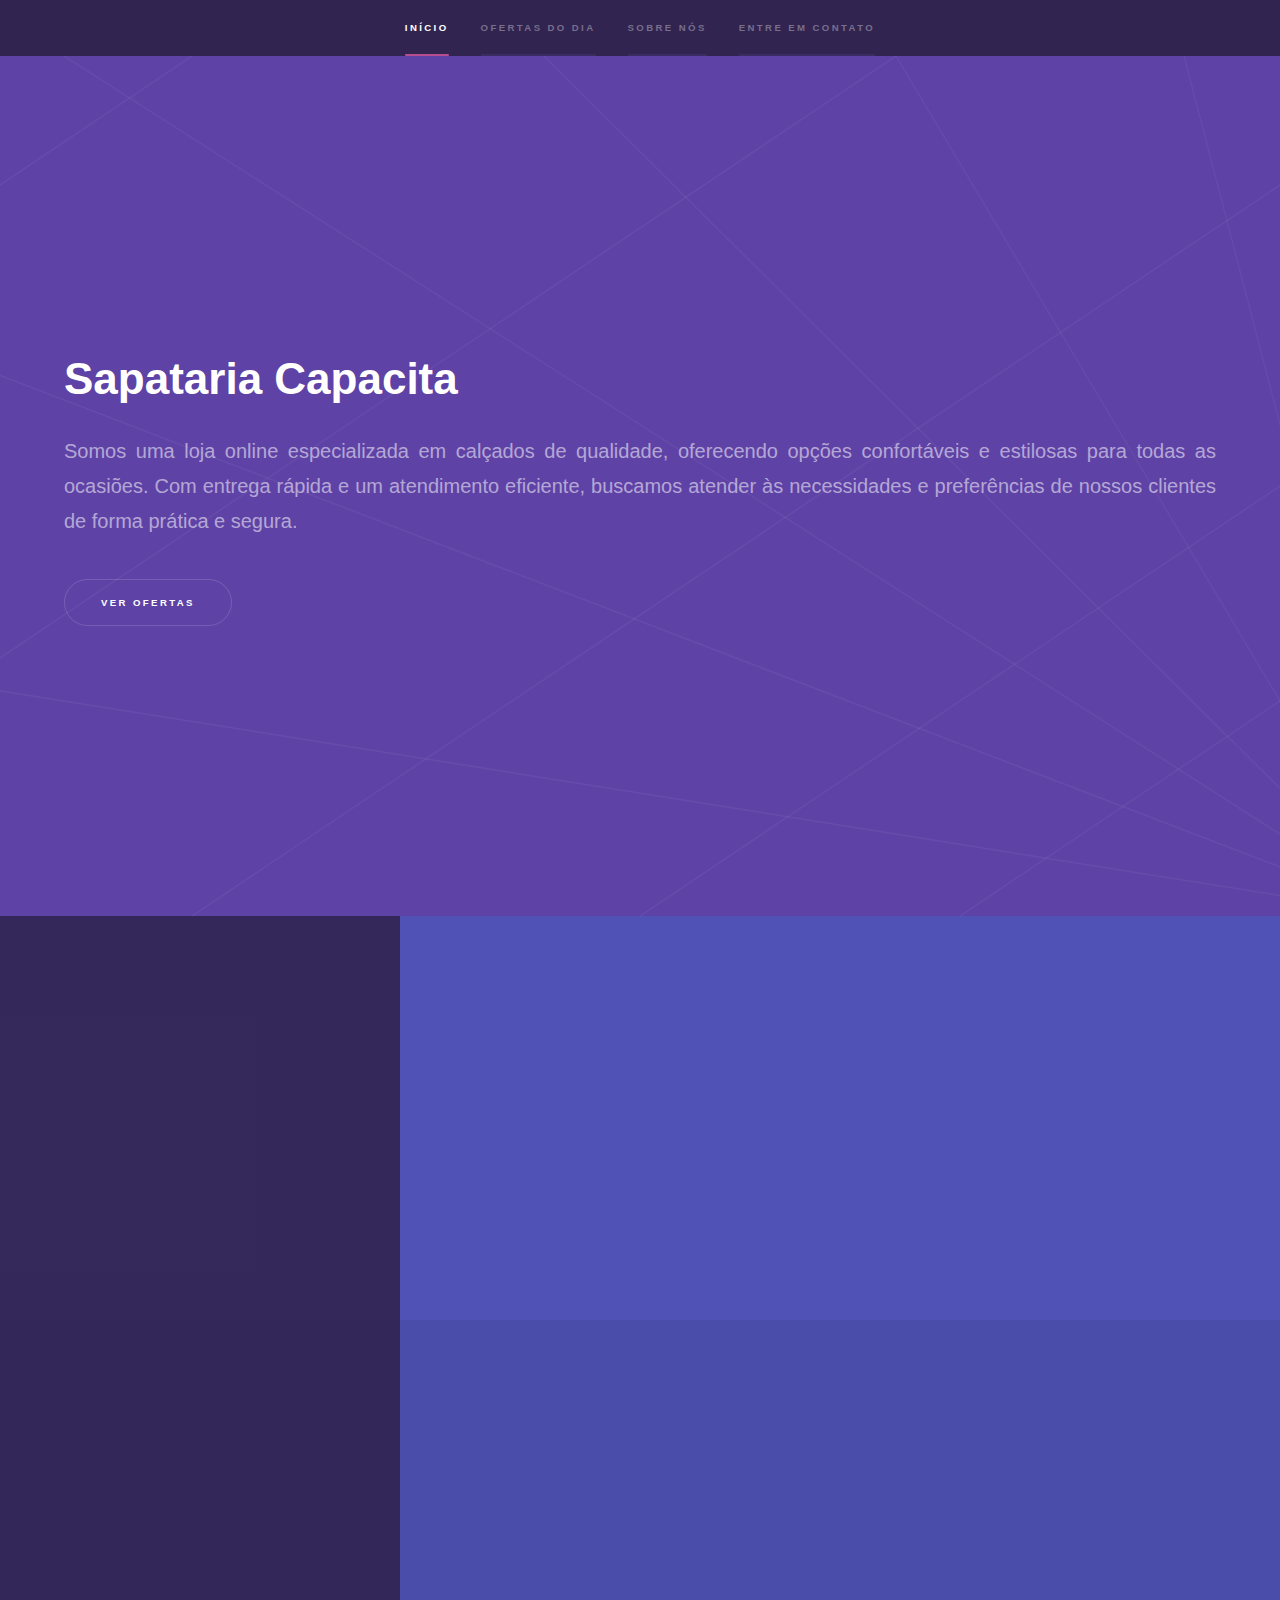
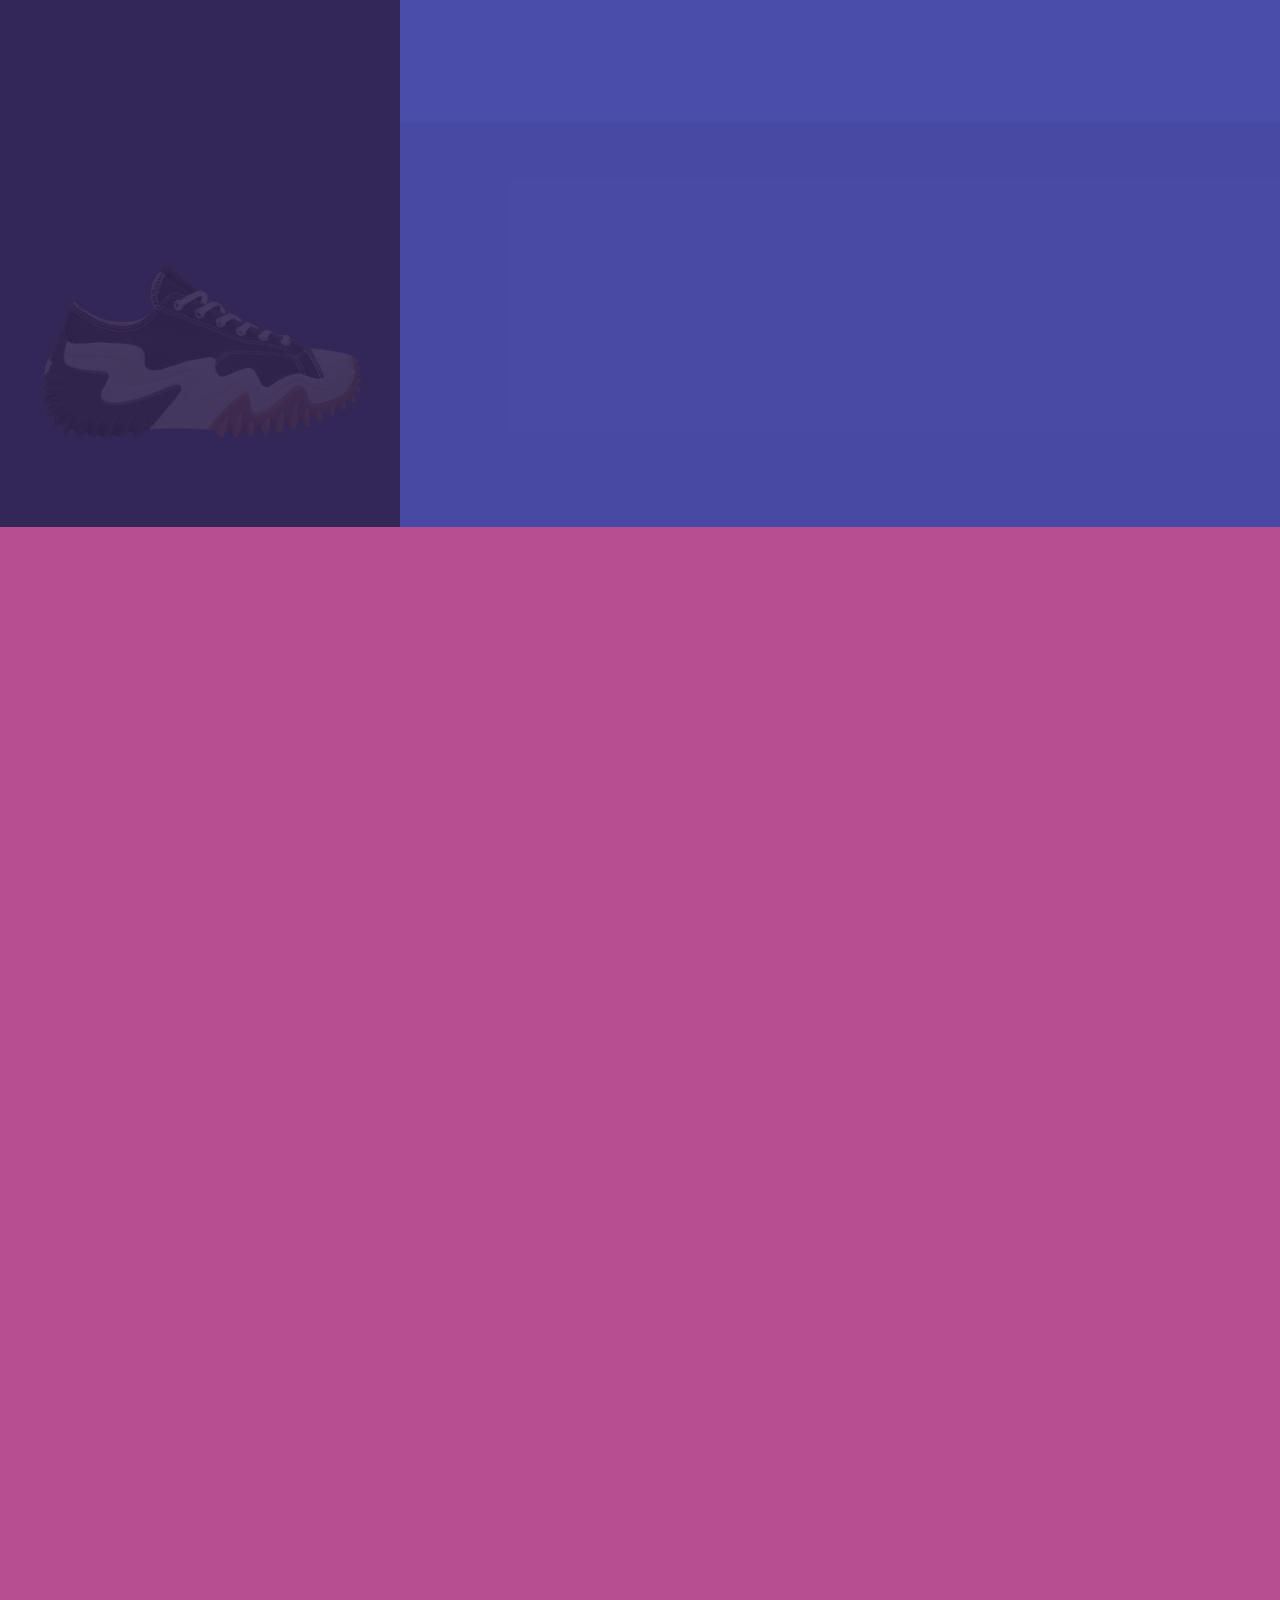
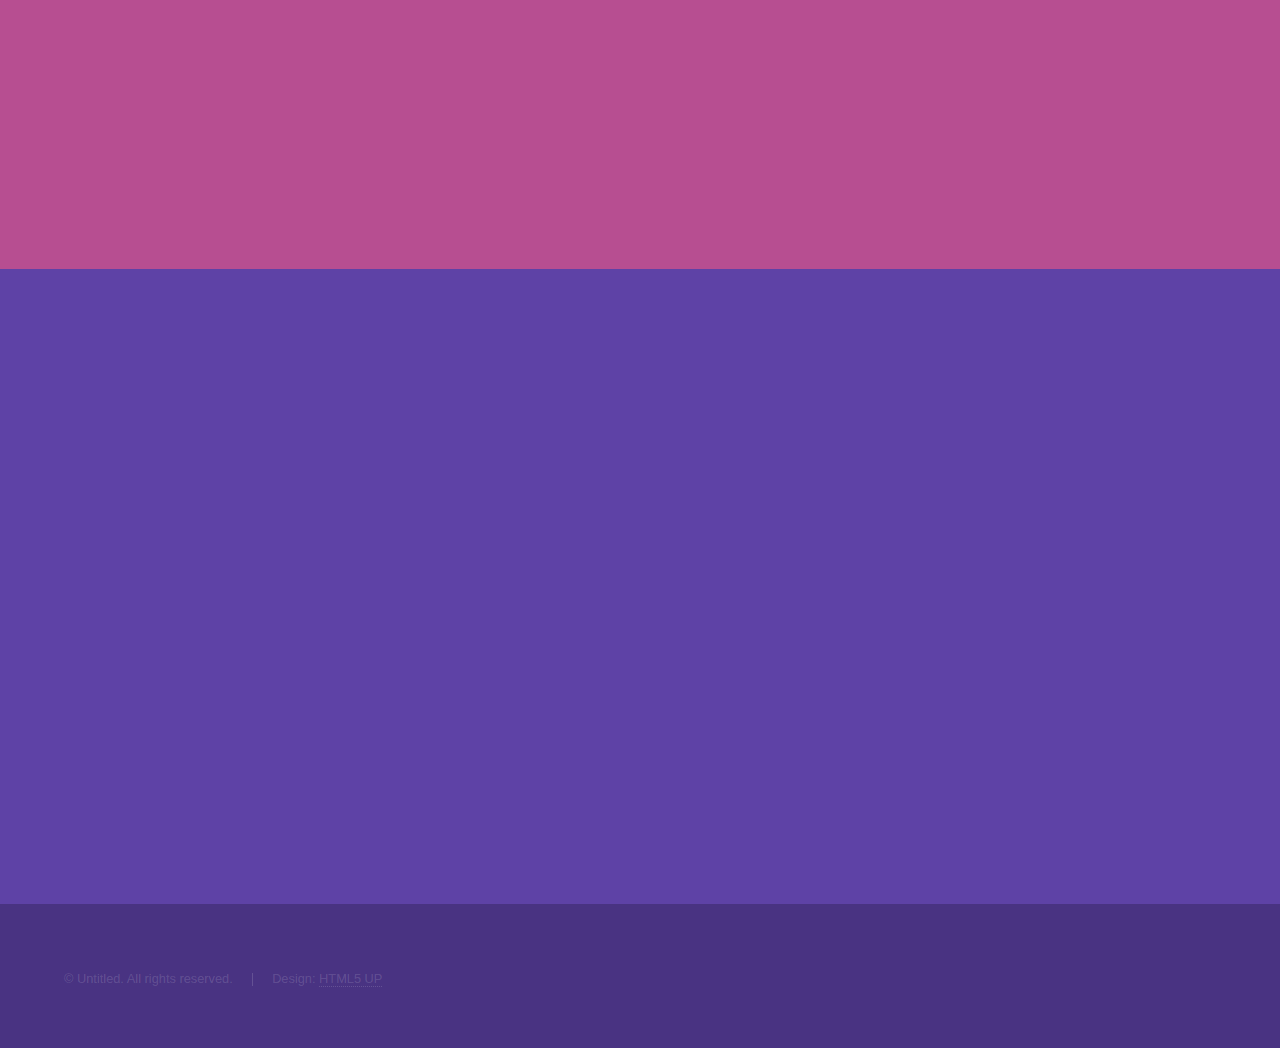
==== commit f002e48f: "Update index.html" ====
--- a/index.html
+++ b/index.html
@@ -6,11 +6,10 @@
 -->
 <html>
 	<head>
-		<title>Sapataria Capacita</title>
+		<title>Hyperspace by HTML5 UP</title>
 		<meta charset="utf-8" />
 		<meta name="viewport" content="width=device-width, initial-scale=1, user-scalable=no" />
 		<link rel="stylesheet" href="assets/css/main.css" />
-		<link rel="shortcut icon" type="imagex/png" href="images/icone.png">
 		<noscript><link rel="stylesheet" href="assets/css/noscript.css" /></noscript>
 	</head>
 	<body class="is-preload">
@@ -46,65 +45,38 @@
 
 				<!-- One -->
 					<section id="one" class="wrapper style2 spotlights">
-						<section class="sub-section-one">
-							<div class="card">
-								<div class="imgBx">
-									<img src="images/nike-jordan.png" alt="tênis nike jordan">
-								</div>
-								<div class="contentBx">
-									<h3>Nike Jordan</h3>
-									<h2 class="price">R$ 799.<span>99</span></h2>
-									<a href="#" class="buy">Compre Agora</a>
-								</div>
-							</div>
+						<section>
+							<a href="#" class="image"><img src="https://imgnike-a.akamaihd.net/1920x1920/0241225AA8.jpg" alt="" data-position="center center" /></a>
 							<div class="content">
 								<div class="inner">
 									<h2>Nike Jordan One Take 4 Masculino</h2>
 									<p>Obtenha a velocidade que você precisa, assim como Russ. Inspirado no mais recente tênis exclusivo de Russell Westbrook, o solado do Jordan One Take 4 envolve quase até a entressola para que você possa começar, parar ou mudar de direção em um instante. Enquanto isso, o amortecimento Zoom Air com retorno de energia no antepé mantém você indo (e indo, e indo).</p>
 									<ul class="actions">
-										<li><a href="generic.html" class="button">Mais Produtos</a></li>
+										<li><a href="generic.html" class="button">R$ 799,99</a></li>
 									</ul>
 								</div>
 							</div>
 						</section>
-						<section class="sub-section-one">
-							<div class="card">
-								<div class="imgBx">
-									<img src="images/adidas-cp.png" alt="tênis adidas cp">
-								</div>
-								<div class="contentBx">
-									<h3>Addidas CP</h3>
-									<h2 class="price">R$ 899.<span>99</span></h2>
-									<a href="#" class="buy">Compre Agora</a>
-								</div>
-							</div>
+						<section>
+							<a href="#" class="image"><img src="https://assets.adidas.com/images/h_2000,f_auto,q_auto,fl_lossy,c_fill,g_auto/9c13426b1c0c44e6a9098809550b8a75_9366/Tenis_CP_Manchester_SPZL_Azul_IH3312_01_00_standard.jpg" alt="" data-position="top center" /></a>
 							<div class="content">
 								<div class="inner">
 									<h2>Adidas CP Manchester SPZL</h2>
 									<p>Com o CP Manchester SPZL, reintroduzimos um verdadeiro clássico da linha SPZL — sem dúvida, um dos tênis mais desejados na história da adidas Spezial. Esta versão é reinterpretada pela ótica da C.P. Company, com materiais premium atualizados na icônica combinação de cores. Eles são feitos com sobreposições de camurça, camadas de nylon e as 3-Stripes em fita com costura decorativa contrastante.</p>
 									<ul class="actions">
-										<li><a href="generic.html" class="button">Mais Produtos</a></li>
+										<li><a href="generic.html" class="button">R$ 899,99</a></li>
 									</ul>
 								</div>
 							</div>
 						</section>
-						<section class="sub-section-one">
-							<div class="card">
-								<div class="imgBx">
-									<img src="images/star-motion.png" alt="tênis star motion">
-								</div>
-								<div class="contentBx">
-									<h3>Star Motion</h3>
-									<h2 class="price">R$ 649.<span>99</span></h2>
-									<a href="#" class="buy">Compre Agora</a>
-								</div>
-							</div>
+						<section>
+							<a href="#" class="image"><img src="images/star-motion.png" alt="" data-position="25% 25%" /></a>
 							<div class="content">
 								<div class="inner">
 									<h2>Converse Unissex Run Star Motion</h2>
 									<p>Refletindo a energia das ruas da cidade, as linhas divertidas e distorcidas do Run Star Motion são feitas para o movimento do futuro. Reimaginado de dentro para fora, o posicionamento elevado e a entressola leve em espuma CX proporcionam conforto de outro nível a cada passo. Esta edição está mais limpa do que nunca, com um design monocromático que combina facilmente com qualquer peça do seu guarda-roupa.</p>
 									<ul class="actions">
-										<li><a href="generic.html" class="button">Mais Produtos</a></li>
+										<li><a href="generic.html" class="button">R$ 649,99</a></li>
 									</ul>
 								</div>
 							</div>
@@ -134,14 +106,14 @@
 									<p>Estudante de Sistemas e Mídias Digitais e amante da música, Vinícius trouxe sua criatividade e paixão pela comunicação para ajudar a moldar a Sapataria Capacita, tornando-a única e conectada com as necessidades dos clientes.</p>
 								</section>
 								<section>
-									<a href="#"><span class="icon solid major fa-user-plus"></span></a>
+									<a href="https://github.com/KauaLQ"><span class="icon solid major fa-user-plus"></span></a>
 									<h3>Luis Gustavo da Silva Vasconcelos</h3>
-									<p>Com dedicação e entusiasmo, Gustavo contribuiu ativamente para o desenvolvimento da Sapataria Capacita, ajudando a construir uma marca que valoriza qualidade e inovação.</p>
-								</section>
-								<section>
-									<a href="https://github.com/Ruthielen"><span class="icon solid major fa-user-plus"></span></a>
+									<p>Phasellus convallis elit id ullam corper amet et pulvinar. Duis aliquam turpis mauris, sed ultricies erat dapibus.</p>
+								</section>
+								<section>
+									<a href="https://github.com/KauaLQ"><span class="icon solid major fa-user-plus"></span></a>
 									<h3>Ruthielen Almeida Santos</h3>
-									<p>Com seu gosto por cultura pop e um olhar único para tendências, Ruthielen trouxe sua energia e criatividade para a Sapataria Capacita, ajudando a construir uma experiência envolvente e dinâmica para nossos clientes.</p>
+									<p>Phasellus convallis elit id ullam corper amet et pulvinar. Duis aliquam turpis mauris, sed ultricies erat dapibus.</p>
 								</section>
 								<section>
 									<span class="icon solid major fa-users"></span>
@@ -209,7 +181,7 @@
 										</li>
 										<li>
 											<h3>Telefone</h3>
-											<span>(000) 000-0000</span>
+											<span>(85) 99876-5432</span>
 										</li>
 										<li>
 											<h3>Social</h3>
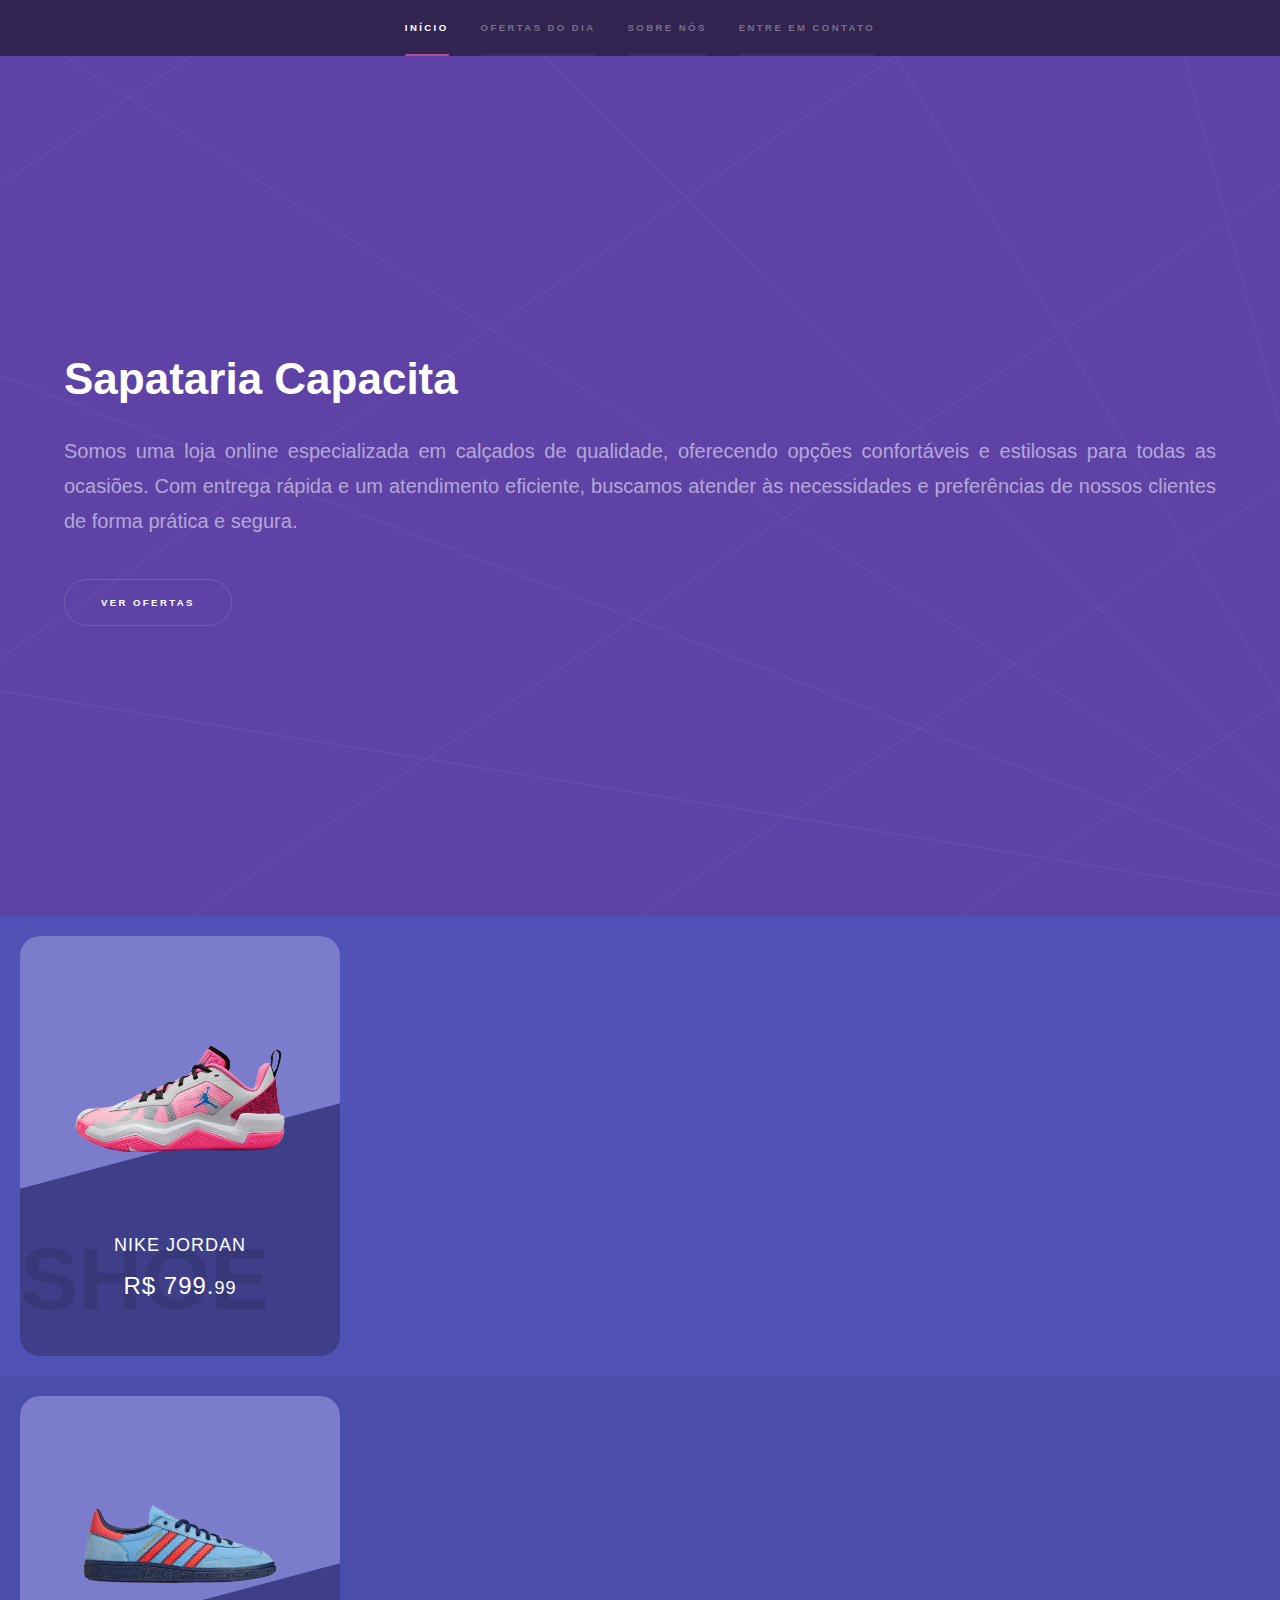
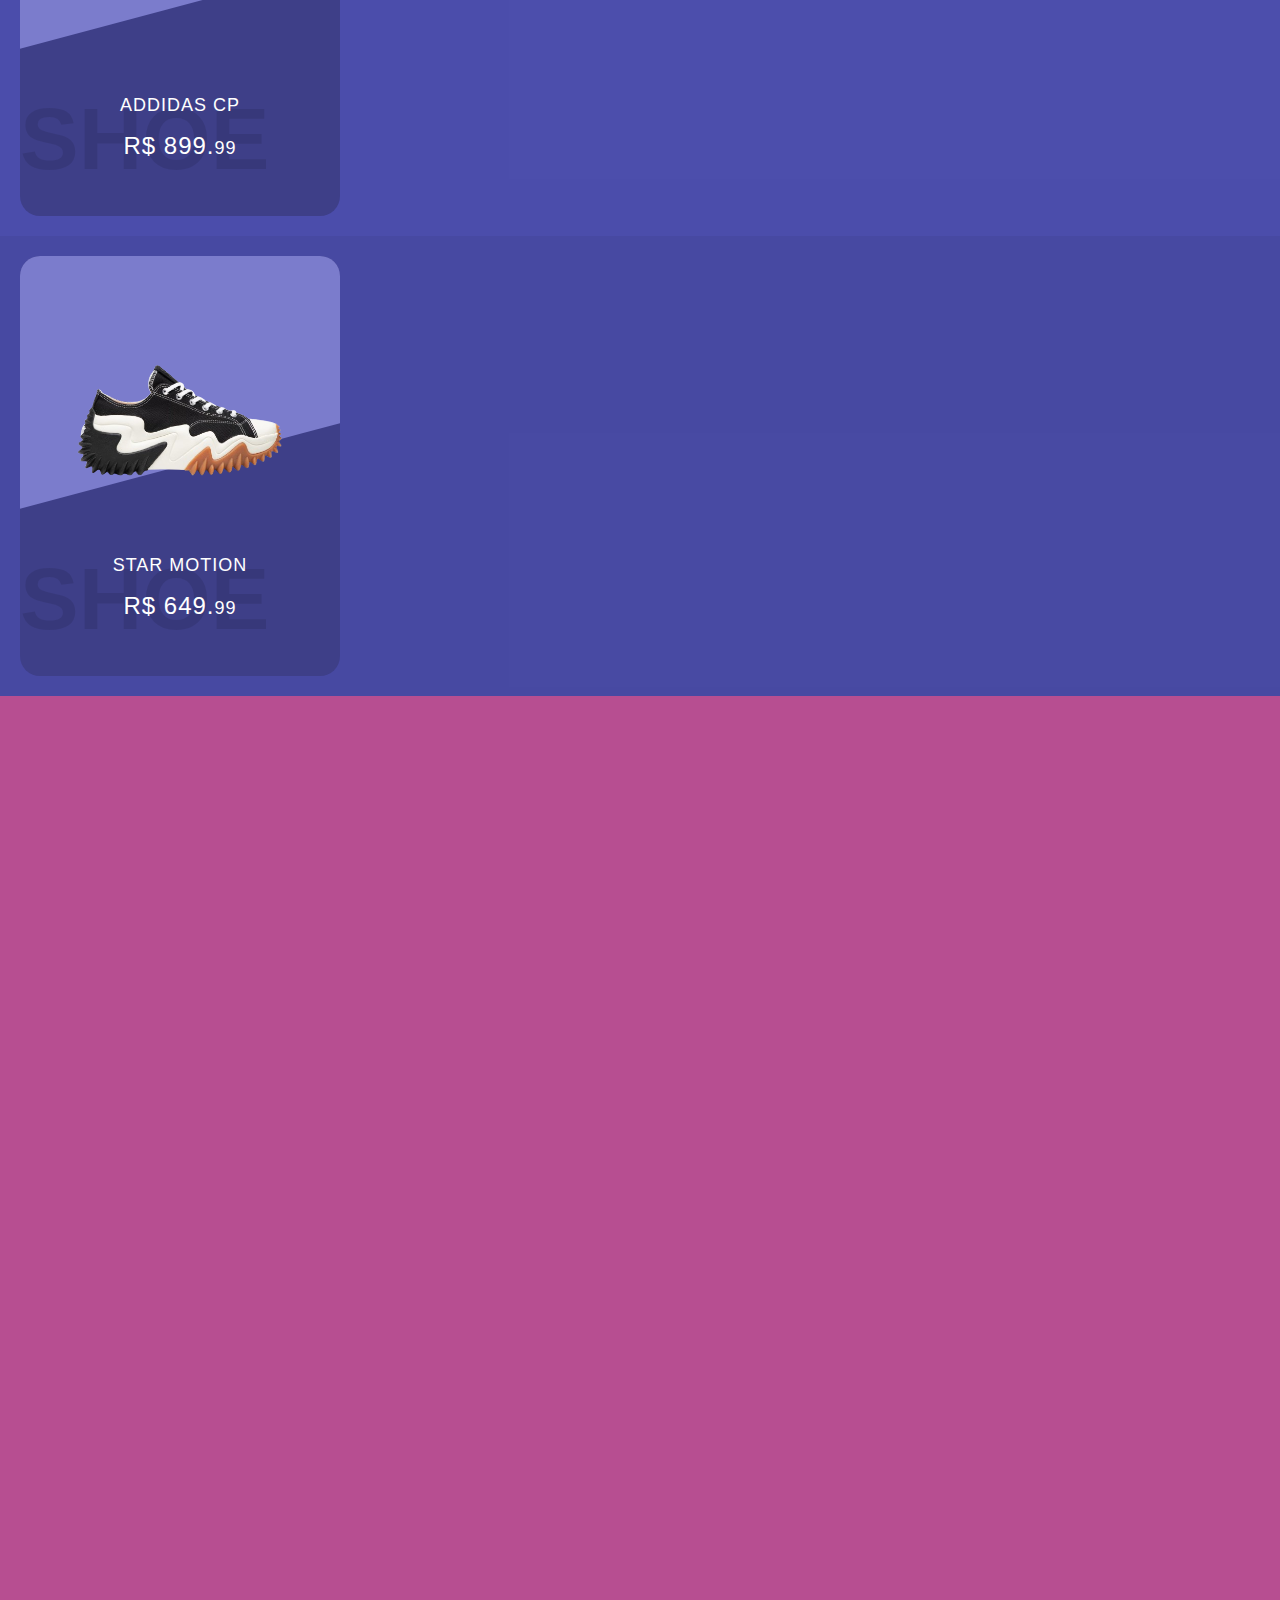
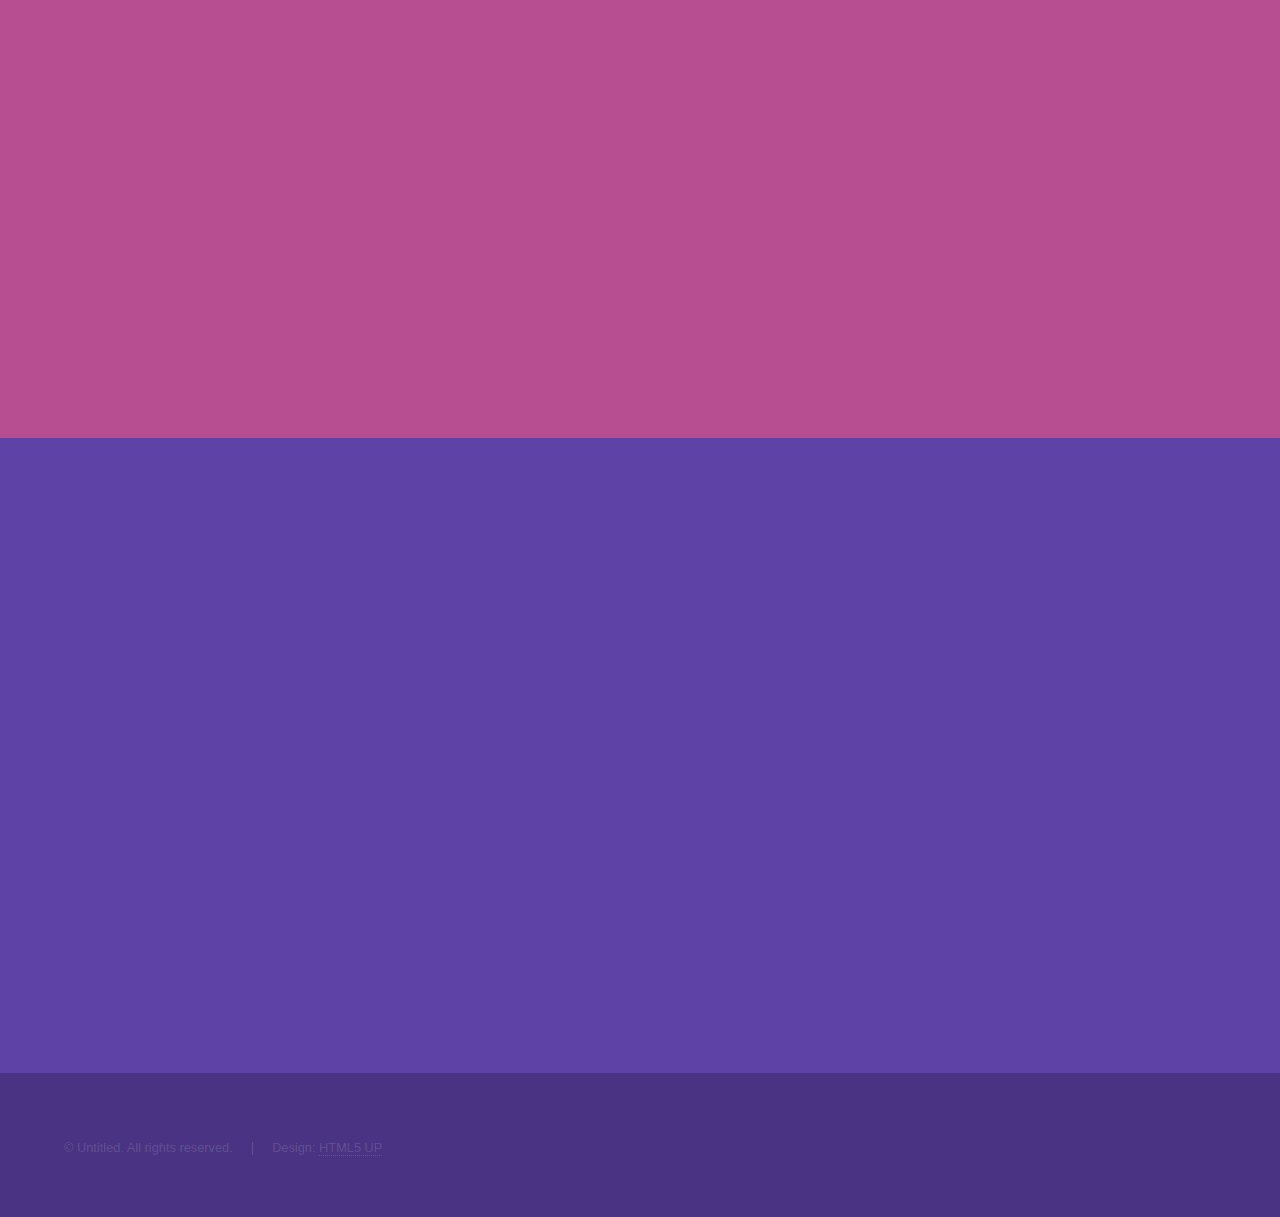
==== commit 7411788e: "Merge pull request #9 from Ruthielen/ruthielen" ====
--- a/index.html
+++ b/index.html
@@ -6,10 +6,11 @@
 -->
 <html>
 	<head>
-		<title>Hyperspace by HTML5 UP</title>
+		<title>Sapataria Capacita</title>
 		<meta charset="utf-8" />
 		<meta name="viewport" content="width=device-width, initial-scale=1, user-scalable=no" />
 		<link rel="stylesheet" href="assets/css/main.css" />
+		<link rel="shortcut icon" type="imagex/png" href="images/icone.png">
 		<noscript><link rel="stylesheet" href="assets/css/noscript.css" /></noscript>
 	</head>
 	<body class="is-preload">
@@ -45,38 +46,65 @@
 
 				<!-- One -->
 					<section id="one" class="wrapper style2 spotlights">
-						<section>
-							<a href="#" class="image"><img src="https://imgnike-a.akamaihd.net/1920x1920/0241225AA8.jpg" alt="" data-position="center center" /></a>
+						<section class="sub-section-one">
+							<div class="card">
+								<div class="imgBx">
+									<img src="images/nike-jordan.png" alt="tênis nike jordan">
+								</div>
+								<div class="contentBx">
+									<h3>Nike Jordan</h3>
+									<h2 class="price">R$ 799.<span>99</span></h2>
+									<a href="#" class="buy">Compre Agora</a>
+								</div>
+							</div>
 							<div class="content">
 								<div class="inner">
 									<h2>Nike Jordan One Take 4 Masculino</h2>
 									<p>Obtenha a velocidade que você precisa, assim como Russ. Inspirado no mais recente tênis exclusivo de Russell Westbrook, o solado do Jordan One Take 4 envolve quase até a entressola para que você possa começar, parar ou mudar de direção em um instante. Enquanto isso, o amortecimento Zoom Air com retorno de energia no antepé mantém você indo (e indo, e indo).</p>
 									<ul class="actions">
-										<li><a href="generic.html" class="button">R$ 799,99</a></li>
+										<li><a href="generic.html" class="button">Mais Produtos</a></li>
 									</ul>
 								</div>
 							</div>
 						</section>
-						<section>
-							<a href="#" class="image"><img src="https://assets.adidas.com/images/h_2000,f_auto,q_auto,fl_lossy,c_fill,g_auto/9c13426b1c0c44e6a9098809550b8a75_9366/Tenis_CP_Manchester_SPZL_Azul_IH3312_01_00_standard.jpg" alt="" data-position="top center" /></a>
+						<section class="sub-section-one">
+							<div class="card">
+								<div class="imgBx">
+									<img src="images/adidas-cp.png" alt="tênis adidas cp">
+								</div>
+								<div class="contentBx">
+									<h3>Addidas CP</h3>
+									<h2 class="price">R$ 899.<span>99</span></h2>
+									<a href="#" class="buy">Compre Agora</a>
+								</div>
+							</div>
 							<div class="content">
 								<div class="inner">
 									<h2>Adidas CP Manchester SPZL</h2>
 									<p>Com o CP Manchester SPZL, reintroduzimos um verdadeiro clássico da linha SPZL — sem dúvida, um dos tênis mais desejados na história da adidas Spezial. Esta versão é reinterpretada pela ótica da C.P. Company, com materiais premium atualizados na icônica combinação de cores. Eles são feitos com sobreposições de camurça, camadas de nylon e as 3-Stripes em fita com costura decorativa contrastante.</p>
 									<ul class="actions">
-										<li><a href="generic.html" class="button">R$ 899,99</a></li>
+										<li><a href="generic.html" class="button">Mais Produtos</a></li>
 									</ul>
 								</div>
 							</div>
 						</section>
-						<section>
-							<a href="#" class="image"><img src="images/star-motion.png" alt="" data-position="25% 25%" /></a>
+						<section class="sub-section-one">
+							<div class="card">
+								<div class="imgBx">
+									<img src="images/star-motion.png" alt="tênis star motion">
+								</div>
+								<div class="contentBx">
+									<h3>Star Motion</h3>
+									<h2 class="price">R$ 649.<span>99</span></h2>
+									<a href="#" class="buy">Compre Agora</a>
+								</div>
+							</div>
 							<div class="content">
 								<div class="inner">
 									<h2>Converse Unissex Run Star Motion</h2>
 									<p>Refletindo a energia das ruas da cidade, as linhas divertidas e distorcidas do Run Star Motion são feitas para o movimento do futuro. Reimaginado de dentro para fora, o posicionamento elevado e a entressola leve em espuma CX proporcionam conforto de outro nível a cada passo. Esta edição está mais limpa do que nunca, com um design monocromático que combina facilmente com qualquer peça do seu guarda-roupa.</p>
 									<ul class="actions">
-										<li><a href="generic.html" class="button">R$ 649,99</a></li>
+										<li><a href="generic.html" class="button">Mais Produtos</a></li>
 									</ul>
 								</div>
 							</div>
@@ -106,14 +134,14 @@
 									<p>Estudante de Sistemas e Mídias Digitais e amante da música, Vinícius trouxe sua criatividade e paixão pela comunicação para ajudar a moldar a Sapataria Capacita, tornando-a única e conectada com as necessidades dos clientes.</p>
 								</section>
 								<section>
-									<a href="https://github.com/KauaLQ"><span class="icon solid major fa-user-plus"></span></a>
+									<a href="#"><span class="icon solid major fa-user-plus"></span></a>
 									<h3>Luis Gustavo da Silva Vasconcelos</h3>
-									<p>Phasellus convallis elit id ullam corper amet et pulvinar. Duis aliquam turpis mauris, sed ultricies erat dapibus.</p>
-								</section>
-								<section>
-									<a href="https://github.com/KauaLQ"><span class="icon solid major fa-user-plus"></span></a>
+									<p>Com dedicação e entusiasmo, Gustavo contribuiu ativamente para o desenvolvimento da Sapataria Capacita, ajudando a construir uma marca que valoriza qualidade e inovação.</p>
+								</section>
+								<section>
+									<a href="https://github.com/Ruthielen"><span class="icon solid major fa-user-plus"></span></a>
 									<h3>Ruthielen Almeida Santos</h3>
-									<p>Phasellus convallis elit id ullam corper amet et pulvinar. Duis aliquam turpis mauris, sed ultricies erat dapibus.</p>
+									<p>Com seu gosto por cultura pop e um olhar único para tendências, Ruthielen trouxe sua energia e criatividade para a Sapataria Capacita, ajudando a construir uma experiência envolvente e dinâmica para nossos clientes.</p>
 								</section>
 								<section>
 									<span class="icon solid major fa-users"></span>
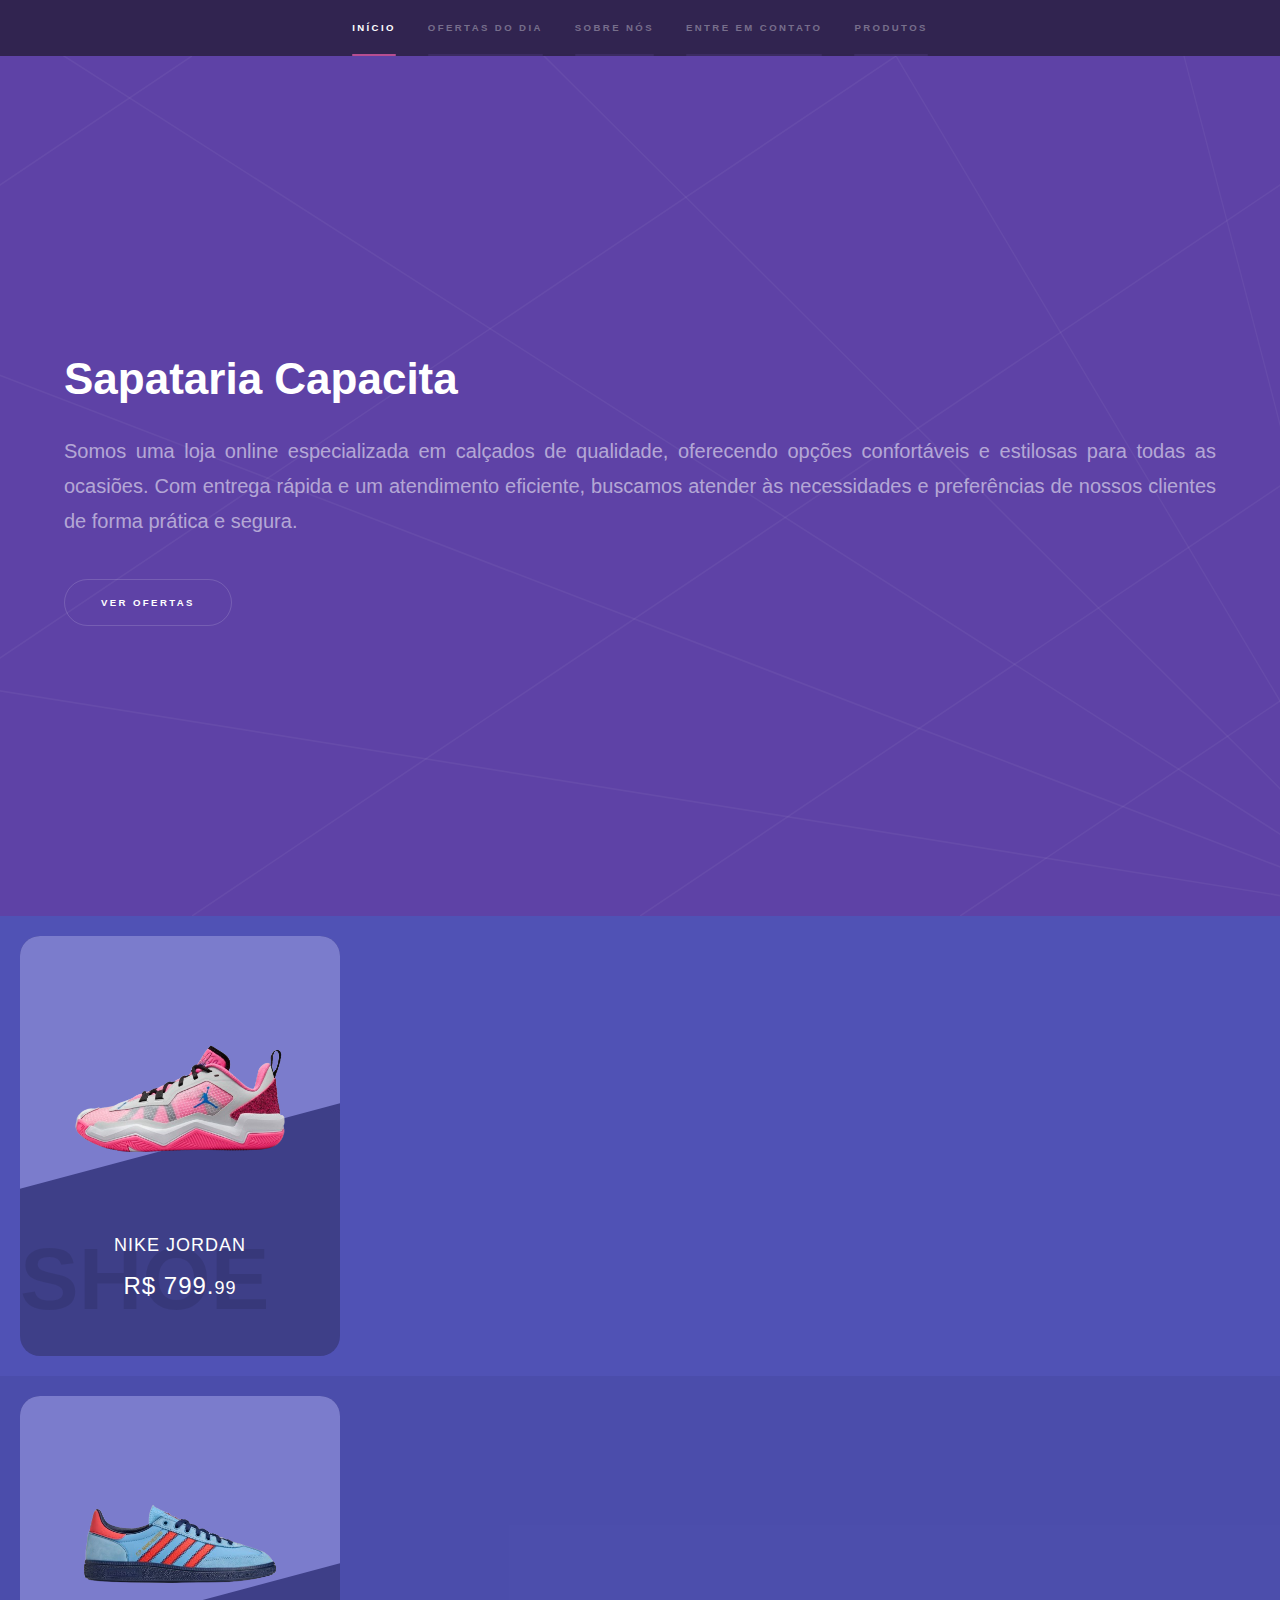
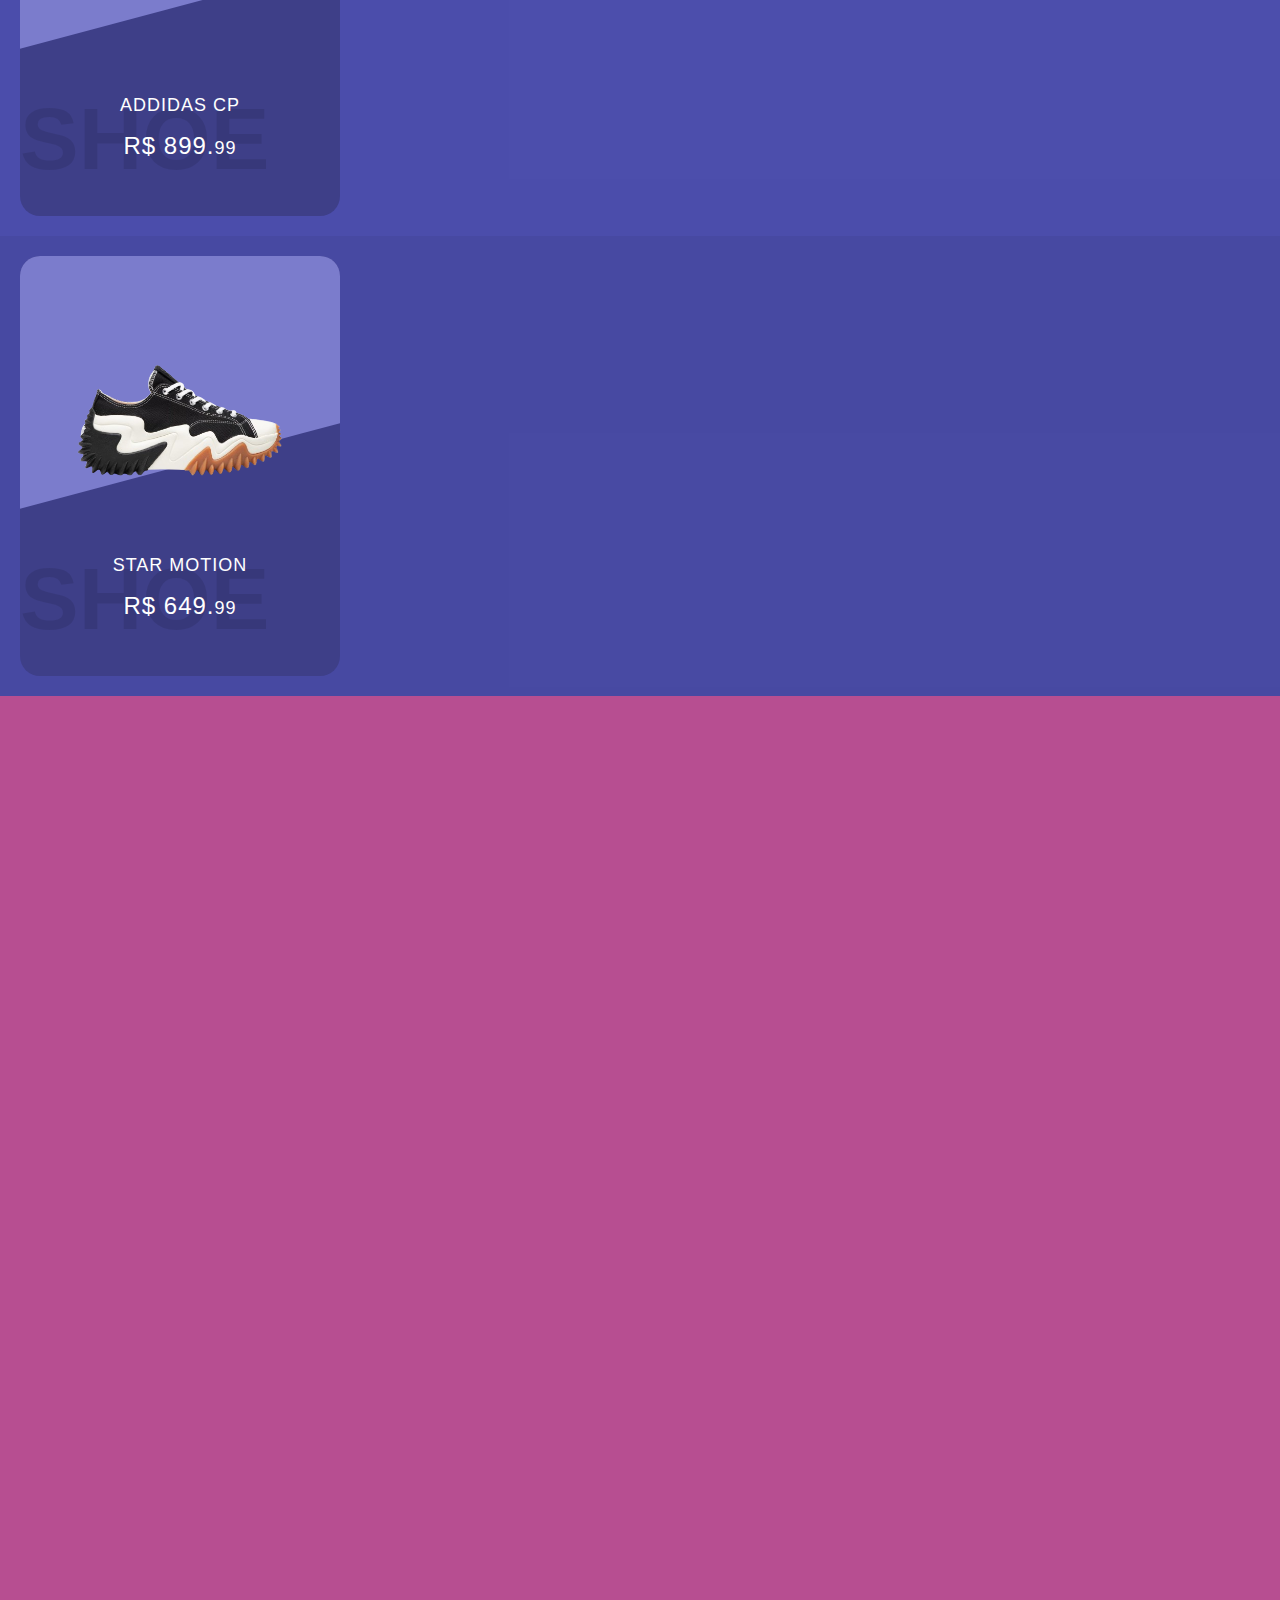
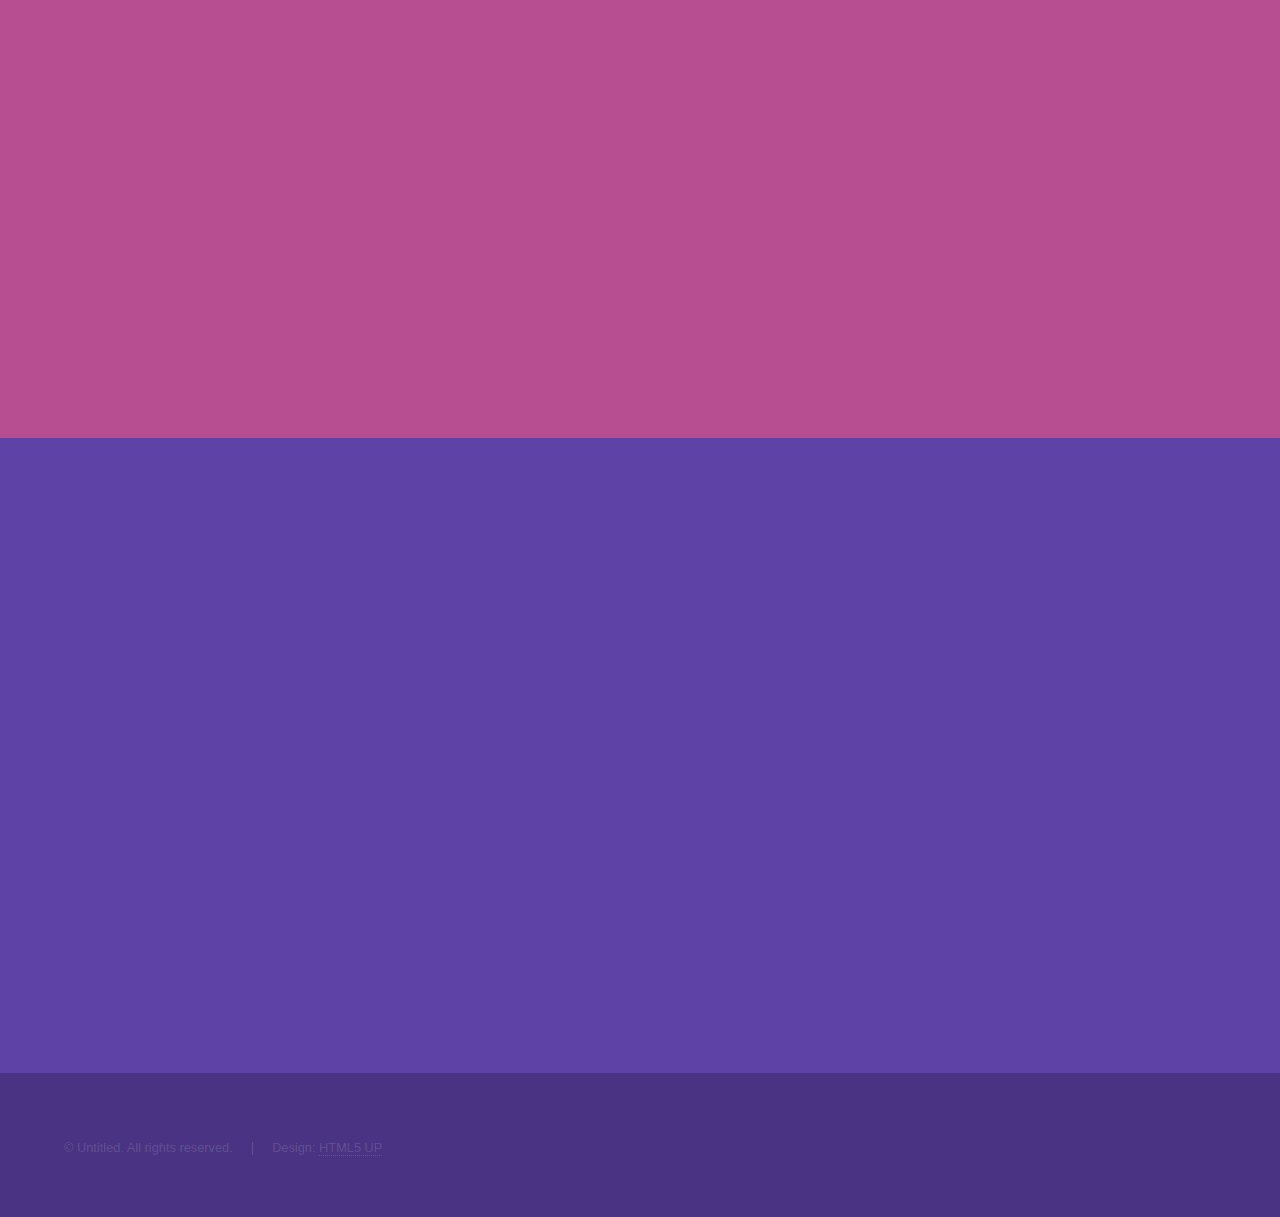
==== commit 6e2612c3: "Criação páginas específicas dos produtos" ====
--- a/index.html
+++ b/index.html
@@ -24,6 +24,7 @@
 							<li><a href="#one">Ofertas do Dia</a></li>
 							<li><a href="#two">Sobre Nós</a></li>
 							<li><a href="#three">Entre em Contato</a></li>
+							<li><a href="generic.html">Produtos</a></li>
 						</ul>
 					</nav>
 				</div>
@@ -54,7 +55,7 @@
 								<div class="contentBx">
 									<h3>Nike Jordan</h3>
 									<h2 class="price">R$ 799.<span>99</span></h2>
-									<a href="#" class="buy">Compre Agora</a>
+									<a href="nike.html" class="buy">Compre Agora</a>
 								</div>
 							</div>
 							<div class="content">
@@ -75,7 +76,7 @@
 								<div class="contentBx">
 									<h3>Addidas CP</h3>
 									<h2 class="price">R$ 899.<span>99</span></h2>
-									<a href="#" class="buy">Compre Agora</a>
+									<a href="adidas.html" class="buy">Compre Agora</a>
 								</div>
 							</div>
 							<div class="content">
@@ -96,7 +97,7 @@
 								<div class="contentBx">
 									<h3>Star Motion</h3>
 									<h2 class="price">R$ 649.<span>99</span></h2>
-									<a href="#" class="buy">Compre Agora</a>
+									<a href="converse.html" class="buy">Compre Agora</a>
 								</div>
 							</div>
 							<div class="content">
@@ -149,11 +150,10 @@
 									<p>    
 										<div class="logo-carousel">
 											<div class="logo-track">
-												<!-- Insira os logos abaixo -->
 												<img src="images/logo_atlantico.png" alt="Logo 1">
 												<img src="images/logo_uece.png" alt="Logo 2">
 												<img src="images/logo_softex.png" alt="Logo 3">
-												<!-- Repita os logos para criar um loop contínuo -->
+												<!-- Repetição das logos para criar um loop contínuo -->
 												<img src="images/logo_atlantico.png" alt="Logo 1">
 												<img src="images/logo_uece.png" alt="Logo 2">
 												<img src="images/logo_softex.png" alt="Logo 3">
--- a/assets/css/main.css
+++ b/assets/css/main.css
@@ -4070,9 +4070,82 @@
 			#wrapper .wrapper .sub-section-one .card{
 				margin: 0 auto;
 			}
-	
-			#wrapper {
-				background-color: rgb(80, 82, 181);
-			}
-
-		}+
+		}
+
+		/*Container de cards*/
+		.container-card{
+			display: grid;
+			background-color: #e0ccec;
+			border-radius: 10px;
+			grid-template-columns: 1fr 1fr 1fr;
+			grid-template-rows: auto;
+			justify-items: center;
+			row-gap: 30px;
+			column-gap: 30px;
+			padding: 30px;
+		}
+
+		.container-card .card{
+			opacity: 0;
+			transform: translateY(20px);
+			transition: opacity 1s ease-out, transform 1s ease-out;
+		}
+
+		.container-card .card.visible{
+			opacity: 1;
+			transform: translateY(0);
+		  }
+
+
+		@media screen and (max-width: 1210px) {
+
+			.container-card{
+				grid-template-columns: 1fr 1fr;
+			}
+
+		}
+
+		@media screen and (max-width: 860px) {
+
+			.container-card{
+				grid-template-columns: 1fr;
+			}
+
+		}
+
+		/*Carrossel de ofertas*/
+		.carousel {
+			overflow: hidden;
+			width: 100%;
+			border-radius: 10px;
+			margin-bottom: 40px;
+			box-shadow: 0 4px 10px rgba(0, 0, 0, 0.1);
+			position: relative;
+		  }
+		  
+		  .carousel-images {
+			display: flex;
+			width: 100%;
+			height: 100%;
+			animation: slide 25s infinite;
+		  }
+		  
+		  .carousel-images img {
+			object-fit: cover;
+			width: 100%;
+			height: auto;
+			border-radius: 10px;
+			margin-right: 10px;
+			flex-shrink: 0;
+			transition: transform 0.5s ease-in-out;
+		  }
+		  
+		  @keyframes slide {
+			0% { transform: translateX(0); }
+			20% { transform: translateX(-100%); }
+			40% { transform: translateX(-201%); }
+			60% { transform: translateX(-302%); }
+			80% { transform: translateX(-403%); }
+			100% { transform: translateX(0); }
+		  }